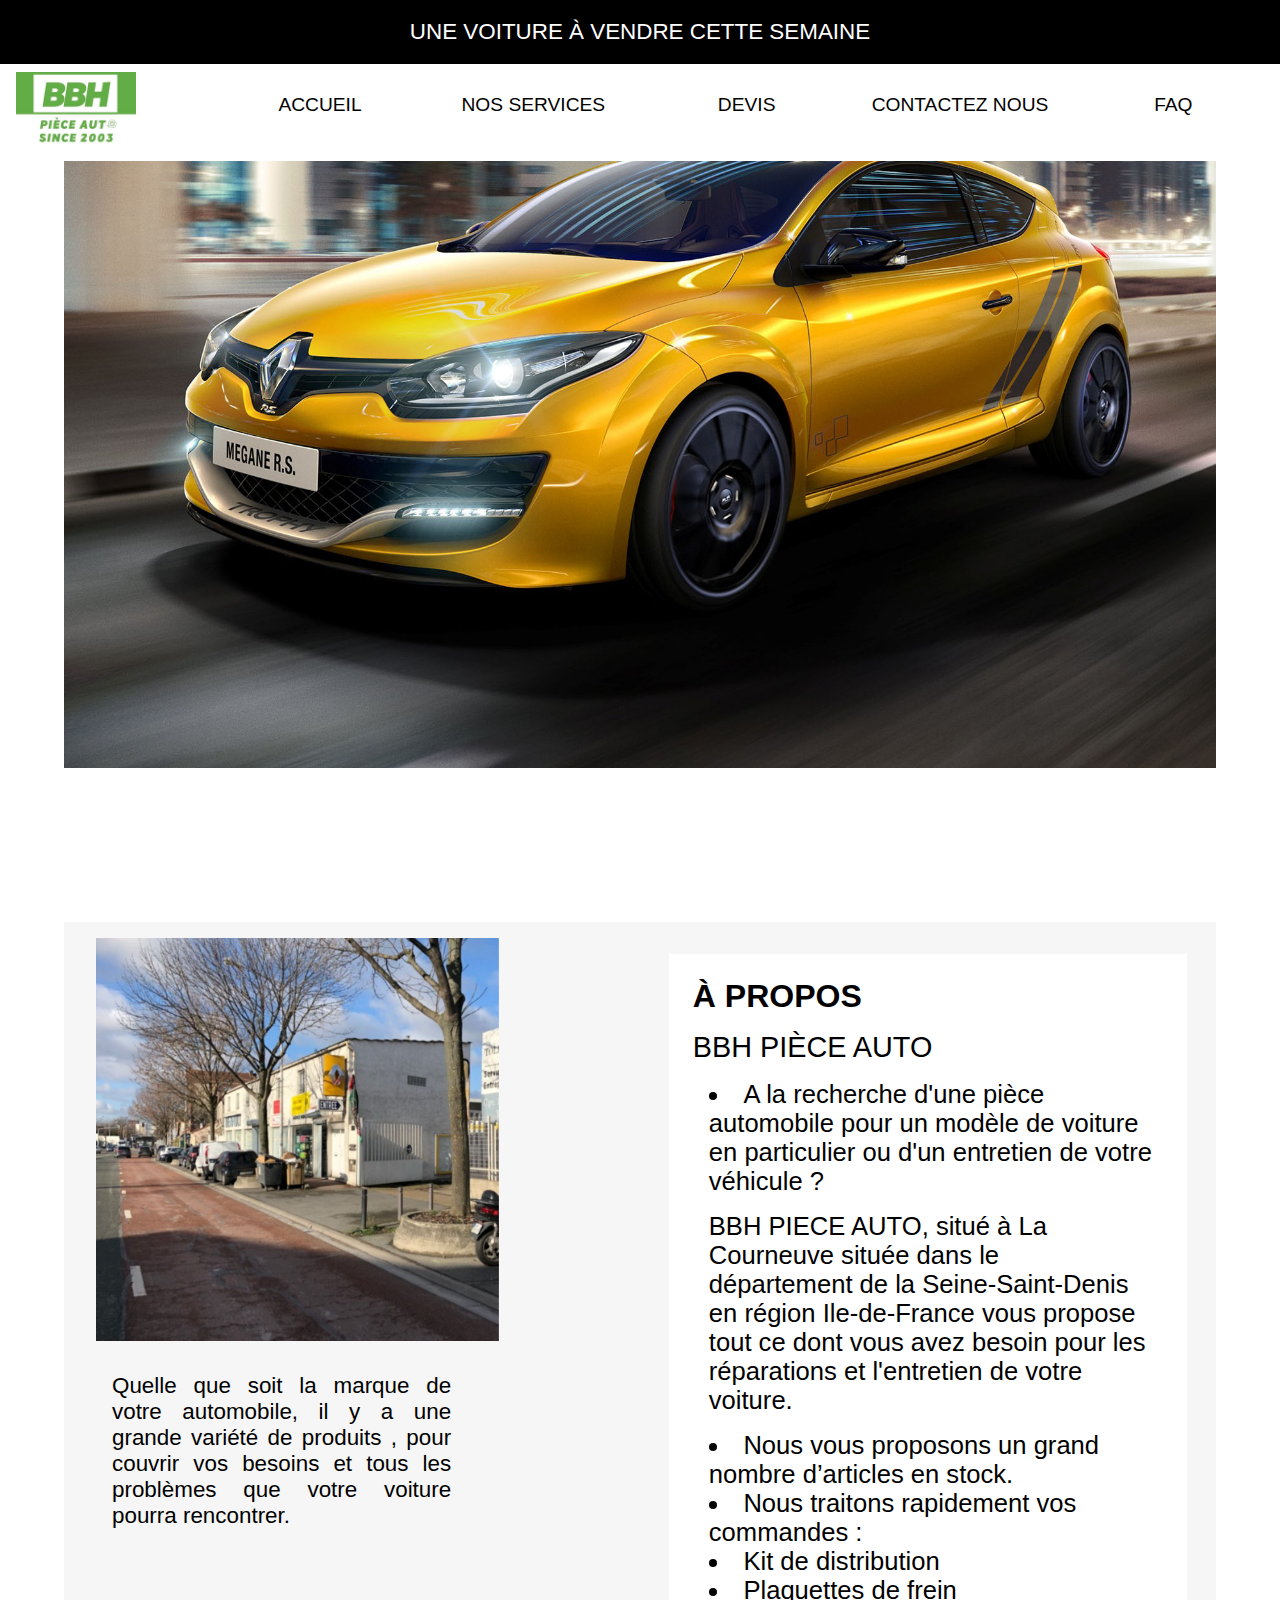
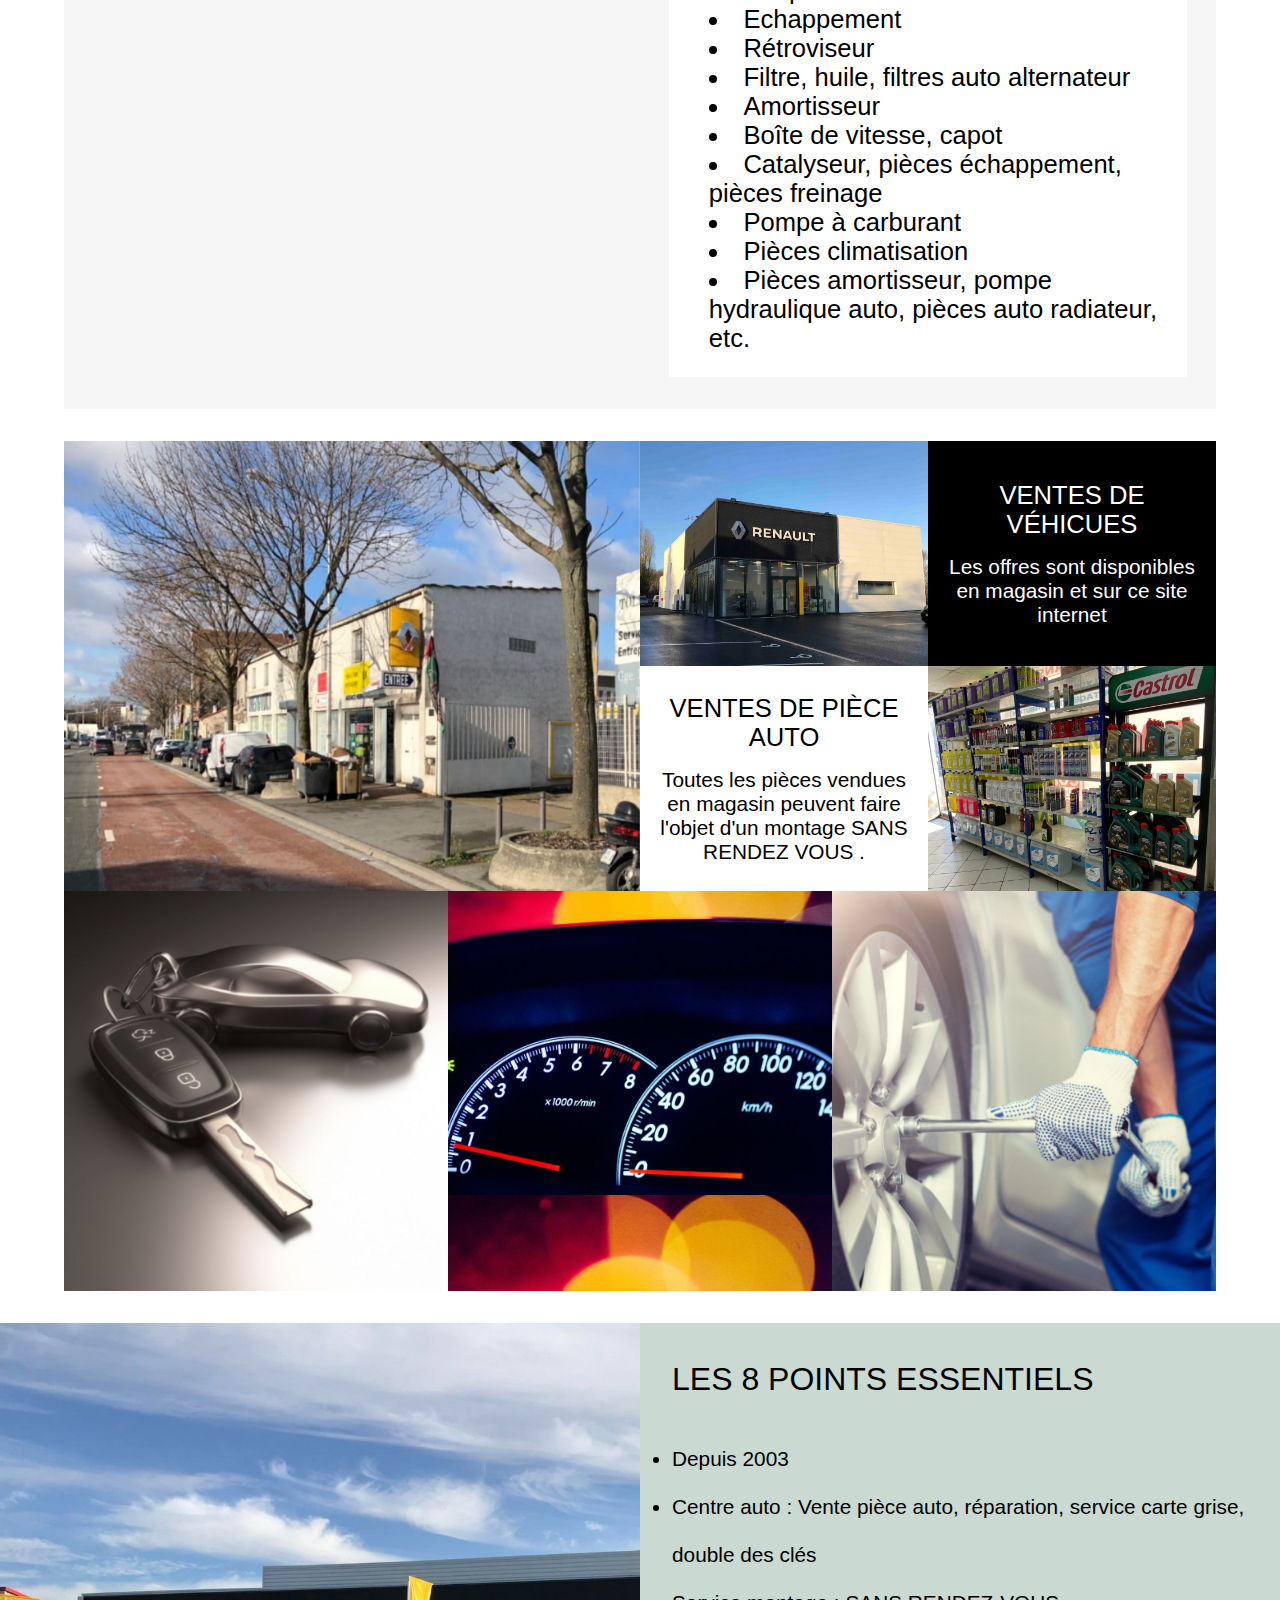
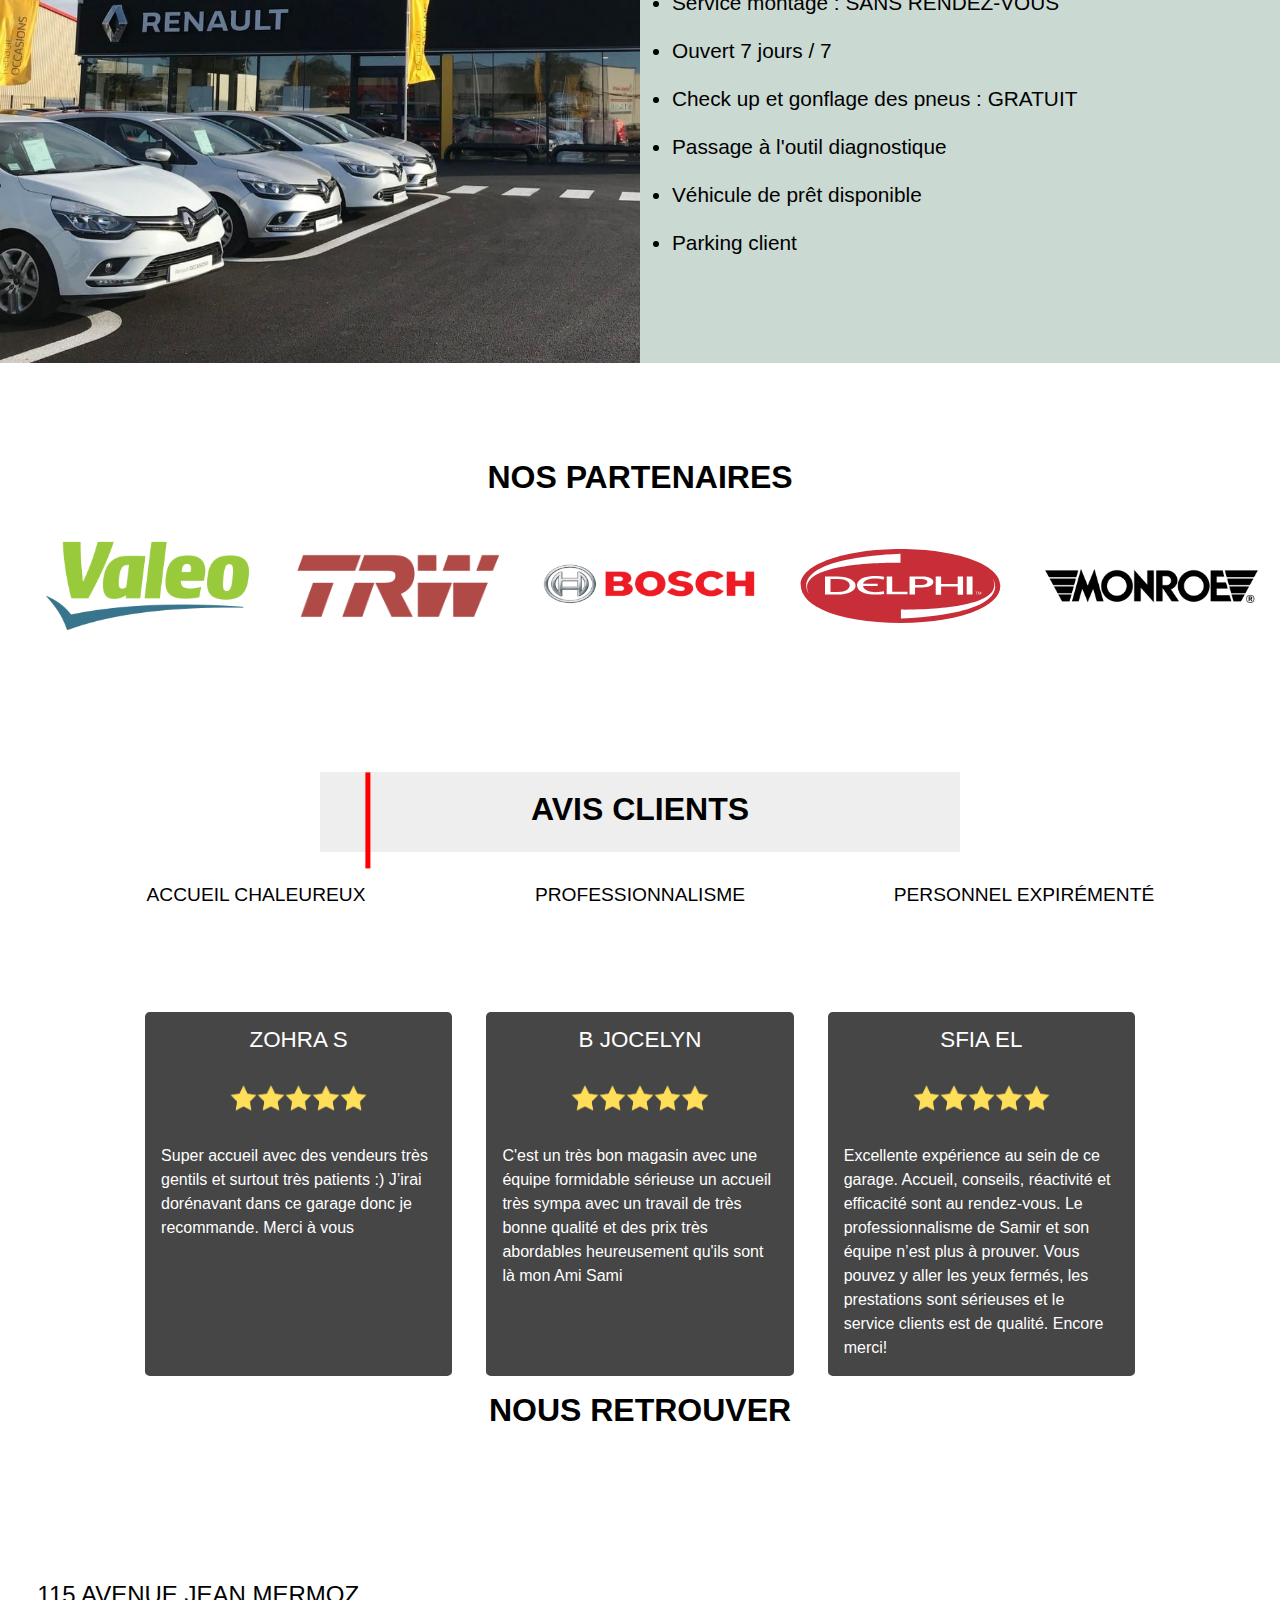
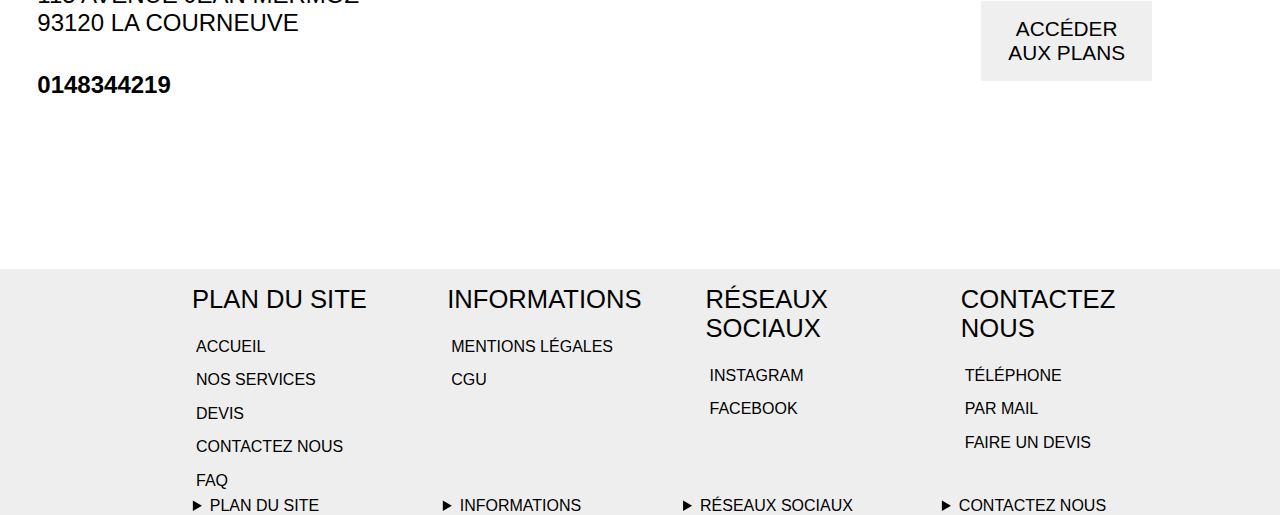
==== index.html @ 841832ce "PUSH FOOTER DIDI" ====
<!DOCTYPE html>
<html lang="fr">
<head>
    <meta charset="UTF-8">
    <meta http-equiv="X-UA-Compatible" content="IE=edge">
    <meta name="viewport" content="width=device-width, initial-scale=1.0">
    <link rel="stylesheet" href="./css/style.css">
    <link rel="stylesheet" href="./css/responsive.css">
    <title>ACCUEIL | BBH PIECES AUTO</title>
</head>
<body class="body">
    <header>
        <div class="effect_bright">

        </div>
        <div class="waterproof">
            <p class="pab" id="pab"><span class="oussama">UNE VOITURE À VENDRE CETTE SEMAINE </span> </p>
             
        </div>
        <div class="show_car_info">
            <span class="cross_stop" >X</span>
            <div class="img_face"></div>
            <div class="cara_car">
                <ul>
                    <li>TWINGO 2</li>
                    <li>ANNÉE 2013</li>
                    <li>130 KM</li>
                    <li>PRIX : 4200 €</li>
                    <li>CRITIQUE AIR</li>
                    <li>CONTROLE TECHNIQUE VALIDÉ</li>
                    <li>Carnet d'entretien à jour</li>
                    <li>PRIX : 4200 €</li>
                    <li>Carburant : essence</li>
                    <li>CRITIQUE AIR</li>
                    <li>CONTROLE TECHNIQUE VALIDÉ</li>
                    <li>Carnet d'entretien à jour</li>
                    <li>Révision kit distribution avec pompe à eau bougie vidange disques plaquette avant faire</li>
                    <li>Garantie : 6 mois avec 1 er revision offere dans notre garage </li>

                </ul>
            </div>
                <div class="grid_img_car">
                    <div class="imga">
                        <p>Photo arrière</p>
                    </div>
                    <div class="imgb">
                        <p>Photo face</p>

                    </div>
                    <div class="imgc">
                        <p>Caractéristiques</p>

                    </div>

                </div>
    

        </div>
        <nav class="desktop_menu">
            <ul>
                <li><a href="./index.html"><img src="./asset/LOGOBBH.jpg" alt=""></a></li>
                <li><a href="./index.html">ACCUEIL</a></li>
                <li><a href="./services.html">NOS SERVICES</a></li>
                <li><a href="./devis.html">DEVIS</a></li>
                <li><a href="./contactez_nous.html">CONTACTEZ NOUS</a></li>
                <li><a href="">FAQ</a></li>


            </ul>
        </nav>

        <nav class="menu_mobile">
                <span class="first_s"><img src="./asset/LOGOBBH.jpg" alt="logo"></span>
                <span class="second_s"><img src="./asset/menu-3.png" alt="hamburger menu"></span>
                 

            </ul>
        </nav>
        <div class="mobile_menu_hide">
            <ul class="animUl">
                <li><a href="./index.html">ACCUEIL</a></li>
                <li><a href="./services.html">NOS SERVICES</a></li>
                <li><a href="./devis.html">DEVIS</a></li>
                <li><a href="./contactez_nous.html">CONTACTEZ NOUS</a></li>
                <li><a href="">FAQ</a></li>

                

            </ul>
        </div>
    </header>

    <main>

        <div class="banniere_d">

        </div>


        <div class="grid">
            <figure>
                <img src="./asset/lieubbh.jpg" alt="bbh magasin devanture">
                <figcaption>Quelle que soit la marque de votre automobile, il y a une grande
                    variété de produits , pour
                    couvrir vos besoins et tous les
                    problèmes que votre voiture pourra rencontrer.</figcaption>
            </figure>

            <section>
                <h1>À PROPOS</h1>
                <h2>BBH PIÈCE AUTO</h2>

                <ul>
                    <li>A la recherche d'une pièce automobile pour un modèle de voiture
                        en particulier ou d'un entretien de votre véhicule ?</li>

                    <li>BBH PIECE AUTO, situé à La Courneuve située dans le département
                        de la Seine-Saint-Denis en région Ile-de-France vous propose tout ce
                        dont vous avez besoin pour les réparations et l'entretien de votre
                        voiture.</li>
                        <li>Nous vous proposons un grand nombre d’articles en stock.
                        </li>
                        <li>Nous traitons rapidement vos commandes : 
                        </li>
                        <li>Kit de distribution</li>
                            <li>Plaquettes de frein</li>
                                <li>Echappement</li>
                                    <li>Rétroviseur </li>
                                        <li>Filtre, huile, filtres auto alternateur</li>
                                            <li>Amortisseur</li>
                            <li> Boîte de vitesse, capot</li>
                                <li>Catalyseur, pièces échappement, pièces freinage </li>
                                    <li>Pompe à carburant</li>
                                        <li>Pièces climatisation</li>
                                            <li>Pièces amortisseur, pompe hydraulique auto, pièces auto radiateur, etc.</li>
                </ul>
            </section>

        </div>



            <div class="banniere_ventes">
                <div class="a"></div>
                <div class="b">
                    <div class="g facade_ext"></div>
                    <div class="g black_s">
                        <ul>
                            <li>VENTES DE VÉHICUES</li>
                            <li>Les offres sont disponibles en magasin et sur ce site internet</li>

                        </ul>
                    </div>
                    <div class="g white_s">
                        <ul>
                            <li>VENTES DE PIÈCE AUTO</li>
                            <li>Toutes les pièces vendues en magasin peuvent faire l'objet d'un montage SANS RENDEZ VOUS .</li>

                        </ul>
                    </div>
                    <div class="g facade_int"></div>

                </div>
            </div>

            <div class="flip_grid">
                <div class="flip-card">
                    <div class="flip-card-inner">
                      <div class="flip-card-front keycart">
                      </div>
                      <div class="flip-card-back keycart_b">
                        <ul>
                            <li>Double des clés</li>
                            <li>° Reprogrammation de vos clés de votre véhicule</li> 
                                <li>° Toutes marques. Sur RDV avec présentation de votre carte grise.</li>
                                <li>° Gestion de votre dossier sans frais</li> 
                            </ul>

                      </div>
                    </div>
                  </div>
                  <div class="flip-card">
                    <div class="flip-card-inner">
                      <div class="flip-card-front compteur">
                      </div>
                      <div class="flip-card-back  compteur_b">
                        <ul>
                            <li>  </li>
                            <li>° Passage à l'outil diagnostic toutes marques.</li>
                            <li>° Effacement des défauts</li>
                            </ul>

                      </div>
                    </div>
                  </div>

                <div class="flip-card">
                    <div class="flip-card-inner">
                      <div class="flip-card-front fap">
                      </div>
                      <div class="flip-card-back fap_b">
                        <ul>
                            <li>Filtrage PAP</li>

                            <li>° Lors de vos achats de pièce auto n'hésitez pas à consulter notre équipe pour le montage de vos pièces</li></ul>
                      </div>
                    </div>
                  </div>
            </div>

                
            <div class="banniere_point_essentiel">
                <div class="img"></div>
                <div class="essential"></div>
            </div>

                <!--nos prestaatire card-->

                <div class="relative_groud">
                        <img src="./asset/lieubbh-3.jpg" alt="facade renault">
                        <div>
                        <ul class="list_essentials">
                            <li>LES 8 POINTS ESSENTIELS</li>
                            <li>Depuis 2003</li>
                            <li>Centre auto : Vente pièce auto, réparation, service carte grise, double des clés</li>
                            <li>Service montage : SANS RENDEZ-VOUS</li>
                            <li>Ouvert 7 jours / 7</li>
                            <li>Check up et gonflage des pneus : GRATUIT</li>
                            <li>Passage à l'outil diagnostique</li>
                            <li>Véhicule de prêt disponible</li>
                            <li>Parking client</li>
                        </ul>
                    </div>
                </div>
                <section class="marqueeh3">
                <h3 class="partenaires">NOS PARTENAIRES</h3>

                <div class="marquee">

                    <ul class="marquee-content">
                      <li><img src="./asset/Logo-valeoS.png " alt=""></li>
                      <li><img src="./asset/TRW-logo.png " alt=""></li>
                      <li><img src="./asset/kisspng-logo-emblem-robert-bosch-gmbh-brand-trademark-222pro-elektronik-5b6f5733ded293.1775090015340234759127.png " alt=""></li>
                      <li><img src="./asset/delphi-logo-vector.svg " alt=""></li>
                      <li><img src="./asset/monroe-logo.png " alt=""></li>
                      <li><img src="./asset/Sachs-Logos.png " alt=""></li>
                      <li><img src="./asset/Textar_logo.png " alt=""></li>
    
                      <li><img src="./asset/Brembo_logo.png " alt=""></li>
                    </ul>
                  </div>
                </section>
                <div class="avis_clients">
                    <h3>AVIS CLIENTS</h3>
                    <div class="bar_red"></div>
                </div>
                <ul class="grid_atouts">
                        <li>ACCUEIL CHALEUREUX </li>
                        <li>PROFESSIONNALISME </li>
                        <li>PERSONNEL EXPIRÉMENTÉ </li>


                </ul>

                <div class="grid_avis">
                    <ul>
                        <li>ZOHRA S</li>
                        <li><ul>
                            <li><img src="./asset/stars_logo.png" alt=""></li>
                            <li><img src="./asset/stars_logo.png" alt=""></li>
                            <li><img src="./asset/stars_logo.png" alt=""></li>
                            <li><img src="./asset/stars_logo.png" alt=""></li>
                            <li><img src="./asset/stars_logo.png" alt=""></li>

                        </ul></li>
                        <li>Super accueil avec des vendeurs très gentils et surtout très patients :)
                            J’irai dorénavant dans ce garage donc je recommande.
                            Merci à vous</li>

                    </ul>
                    <ul>
                        <li>B JOCELYN</li>
                        <li><ul>
                            <li><img src="./asset/stars_logo.png" alt=""></li>
                            <li><img src="./asset/stars_logo.png" alt=""></li>
                            <li><img src="./asset/stars_logo.png" alt=""></li>
                            <li><img src="./asset/stars_logo.png" alt=""></li>
                            <li><img src="./asset/stars_logo.png" alt=""></li>

                        </ul></li>
                        <li>C'est un très bon magasin avec une équipe formidable sérieuse un accueil très sympa avec un travail de très bonne qualité et des prix très abordables heureusement qu'ils sont là mon Ami Sami</li>

                    </ul>
                    <ul>
                        <li>SFIA EL</li>
                        <li><ul>
                            <li><img src="./asset/stars_logo.png" alt=""></li>
                            <li><img src="./asset/stars_logo.png" alt=""></li>
                            <li><img src="./asset/stars_logo.png" alt=""></li>
                            <li><img src="./asset/stars_logo.png" alt=""></li>
                            <li><img src="./asset/stars_logo.png" alt=""></li>

                        </ul></li>
                        <li>Excellente expérience au sein de ce garage. Accueil, conseils, réactivité et efficacité sont au rendez-vous. Le professionnalisme de Samir et son équipe n’est plus à prouver. Vous pouvez y aller les yeux fermés, les prestations sont sérieuses et le service clients est de qualité.
                            Encore merci!</li>

                    </ul>
                   
                </div>



                    <h3 class="retrouver">NOUS RETROUVER</h3>
                                 <div class="grid_info_map">
                    <ul>
                        <li>115 AVENUE JEAN MERMOZ <br>93120 LA COURNEUVE</li>
                        <li> <a href="tel:0148344219">0148344219</a></li>
                        </li>
                    </ul>

                    <iframe src="https://www.google.com/maps/embed?pb=!1m18!1m12!1m3!1d6476.15675411627!2d2.4179008147326946!3d48.93373499780554!2m3!1f0!2f0!3f0!3m2!1i1024!2i768!4f13.1!3m3!1m2!1s0x47e66c734c87a375%3A0x5f5ee0961770d7d8!2sB.B.H%20Pi%C3%A8ces%20Auto!5e0!3m2!1sfr!2sfr!4v1643137363467!5m2!1sfr!2sfr" width="auto" height="auto" style="border:0;" allowfullscreen="" loading="lazy"></iframe>
                <button onclick="window.location.href='https://www.google.com/maps?ll=48.931999,2.4076&z=16&t=m&hl=fr&gl=FR&mapclient=embed&cid=6872177016656943064'">ACCÉDER AUX PLANS</button>
                </div>
        
                <div class="grid_call_mail">
                    <a href="./devis.html" class="devis_a_btn">DEVIS</a>
                    <a href="tel:0148344219" class="devis_b_btn">APPEL</a>
              
              </div>
    </main>

   
    <footer>
        <section>
        <ul>
            <li>PLAN DU SITE</li>
            <li><a href="./index.html">ACCUEIL</a> </li>
            <li><a href="./services.html">NOS SERVICES</a> </li>
            <li><a href="./devis.html">DEVIS</a> </li>
            <li><a href="./contactez_nous.html">CONTACTEZ NOUS</a> </li>
            <li><a href="./index.html">FAQ</a> </li>
        </ul>
        <ul>
            <li>INFORMATIONS </li>
            <li><a href="./index.html">MENTIONS LÉGALES</a> </li>
            <li><a href="./index.html">CGU</a> </li>
        </ul>
        <ul>
            <li>RÉSEAUX SOCIAUX </li>
            <li><a href="./index.html">INSTAGRAM</a> </li>
            <li><a href="./index.html">FACEBOOK</a> </li>
        </ul>
        <ul>
            <li>CONTACTEZ NOUS </li>
            <li><a href="tel:0148344219">TÉLÉPHONE</a> </li>
            <li><a href="./contactez_nous.html">PAR MAIL</a> </li>
            <li><a href="./devis.html">FAIRE UN DEVIS</a> </li>

        </ul>

        </section>

        <section class="section_summary">
        <details>
            <summary>PLAN DU SITE</summary>
                <ul>  <li><a href="./index.html">ACCUEIL</a> </li>
                    <li><a href="./services.html">NOS SERVICES</a> </li>
                    <li><a href="./devis.html">DEVIS</a> </li>
                    <li><a href="./contactez_nous.html">CONTACTEZ NOUS</a> </li>
                    <li><a href="./index.html">FAQ</a> </li></ul>
        </details>
        <details>
            <summary>INFORMATIONS</summary>
                <ul> <li><a href="./index.html">MENTIONS LÉGALES</a> </li>
                    <li><a href="./index.html">CGU</a> </li></ul>
        </details>
        <details>
            <summary>RÉSEAUX SOCIAUX</summary>
                <ul>   <li><a href="./index.html">INSTAGRAM</a> </li>
                    <li><a href="./index.html">FACEBOOK</a> </li></ul>
        </details>

        <details>
            <summary>CONTACTEZ NOUS</summary>
                <ul> <li><a href="tel:0148344219">TÉLÉPHONE</a> </li>
                    <li><a href="./contactez_nous.html"> MAIL</a> </li>
                    <li><a href="./devis.html">DEVIS</a> </ul>
        </details>
    </section>


    </footer>

    <script src="./js/app.js"></script>
</body>
</html>
---- css/style.css ----
*{
    margin: 0;
    padding: 0;
    box-sizing: border-box;
}
body{
  font-family: sans-serif;
}
.mobile_menu_hide{
  display: none;
}
header>.waterproof>p{
  color: white;
  font-size: 1.4rem;
  padding: 1rem;
  text-align: center;
  line-height: 2rem;
}
header>.waterproof{
  cursor: pointer;
  position: fixed;
  top: 0;
  left: 0;
  width: 100%;
  z-index: 12;
  background-color: rgb(0, 0, 0);
}
header .desktop_menu ul{
    top: 3rem;
    align-items: center;
    z-index: 10;
    background-color: rgb(255, 255, 255);
    position: fixed;
    width: 100%;
    display: grid;
    grid-template-columns: repeat(6,1fr);

}
.cross_stop{
  border: .2rem  solid black;
  position: absolute;
  font-size: 1.4rem;
  right:-2.6rem;
  top: 0;
  padding: 1.3rem;
  background-color: white;
}
.show_car_info{
  z-index: 20;
  display: none;
  width: 80%;
  position: fixed;
  top: 50%;
  left: 50%;
  height: 45rem;
  transform: translate(-50%,-50%);
  background-color: rgb(255, 255, 255);
}

.show_car_info_show{
  z-index: 20;
  display: block;
  width: 50rem;
  position: fixed;
  top: 50%;
  left: 50%;
  height: 45rem;
  transform: translate(-50%,-50%);
  background-color: rgb(255, 255, 255);
}
.show_car_info>div>div{
  position: relative;
}
.show_car_info>div>div>p{
  position: absolute;
  top: 50%;
  left: 50%;
  width: 100%;
  font-weight: bold;
  transform: translate(-50%,-50%);
  text-align: center;
  text-transform: uppercase;
}
.effect_bright{
  width: 100%;
  height: 100vh;
  position: fixed;
  background-color: rgba(61, 58, 58, 0.836);
  z-index: 7;
  display: none;

}
.cara_car{
  display: none;
  overflow-y: scroll;
  height: 70%;


}

.cara_car>ul{
  padding: 1rem;


}
.cara_car>ul>li{
  text-transform: uppercase;
  font-size: 1.4rem;
  list-style: none;
  margin: 1rem;
}
.show{
  width: 100%;
  height: 100vh;
  position: fixed;
  background-color: rgba(61, 58, 58, 0.466);
  z-index: 7;
  display: block;

}
.show_car_info>.img_face{
  height: 65%;
  width: 100%;

  background-image: url(../asset/photofacerenault.JPG);
  background-size: 70%;
  background-repeat: no-repeat;
  margin-bottom: 1rem;
  margin-top: 1rem;
  background-position: center center;
}
.grid_img_car{
  display: grid;
  grid-template-columns: repeat(3,1fr);
  width: 95%;
  margin: 0 auto;
  
grid-gap: .5rem;  
  height: 25%;
}.grid_img_car>div{
  cursor: pointer;
  width: 100%;
  height: 100%;
  background-color: #eee;
}

header .desktop_menu ul li a img{
  display: block;
  width: 7.5rem;
  margin-top: .5rem;
}
header .desktop_menu ul li{
    font-family: sans-serif;
    font-size: 1.2rem;
    font-weight: 100;
    list-style: none;
    padding: 1rem;
    transition: all .3s;

    text-align: center;
}
header .desktop_menu ul li a{
    color: rgb(0, 0, 0);
    transition: all .3s;

    text-decoration: none;
}
header .desktop_menu ul li:hover a{
    transition: all .3s;

    color: rgb(22, 144, 11);

}

header .desktop_menu ul li:hover{
    transition: all .3s;
    color: black;
}
.banniere_d{
    display: block;
    margin: 3.5rem auto ;
    height: 90vh;
   /*background-color: rgb(254, 190, 72);*/
    /*background-color: rgb(88, 164, 61);*/
    width: 100%;
    background-image: url(../asset/meganrs_yellow.jpeg);
    background-size: 90%;
    background-repeat: no-repeat;
    background-position: center top;
    background-attachment: fixed;


}
.list_essentials{
    padding: 2rem;
}
.list_essentials>li:first-child{
    font-size: 2rem;
    padding-bottom: 2rem;
    
}
.list_essentials>li{
    list-style: outside;
    font-size: 1.3rem;
    line-height: 3rem;
}
.body{
  overflow: scroll;

}
.body_pause{
  overflow-y: hidden;
}
/*
.relative_groud{
    position: relative;
    display: block;
    width: 70%;
    margin: 0 auto 10rem;
    height: auto;
}
.relative_groud>img{
    display: block;
    width: 45%;
    margin-left: 20%;
}

.relative_groud>div{
    position: absolute;
    width: auto;
    height: auto;
    top: 7rem;
    right: -6rem;
    background-color: rgba(228, 227, 227, 0.746);
}
*/

.relative_groud{
  display: grid;
  grid-template-columns: repeat(2,1fr);
}
.relative_groud>div{
position: static;
display: block;
width: auto;
height: auto;
top: 0rem;
right: 1rem;
background-color: rgba(157, 184, 173, 0.534);
}
.relative_groud>img{
display: block;
width: 100%;
}
.grid{
    background-color: rgb(246, 246, 246);
    margin: 0 auto;
    width: 90%;
    display: grid;
    grid-template-columns: repeat(2,1fr);
}

.grid>figure>img{
    margin: 1rem auto;
    margin-left: 2rem;
    display: block;
    width: 100%;
}

.grid>figure{
    display: block;
    width: 70%;
}

.grid>figure>figcaption{
    text-align: justify;
    padding: 1rem;
    margin-left: 2rem;
    font-size: 1.4rem;

}

.grid>section{
    padding: 1.5rem;
    width: 90%;
    display: block;
    margin: 2rem auto;
    background-color: white;
}

.grid>section>ul>li{
    list-style: inside;
    padding-left: 1rem;
    font-size: 1.6rem;
}


.list_essentials>li:first-child{
list-style: none;
}
.grid>section>h1{
    font-size: 2rem;
}
.grid>section>h2{
    font-size: 1.8rem;
    margin-bottom: 1rem;
    margin-top: 1rem;
    font-weight: 100;

}.grid>section>ul>li:nth-child(2){
    list-style: none;
    padding: 1rem;
}
.banniere_ventes{
    display: grid;
    height: 50vh;
    background-color: beige;
    width: 90%;
    margin: 2rem auto;
    grid-template-columns: repeat(2,1fr);
}
.banniere_ventes>.b{
    display: grid;
    grid-template-columns: repeat(2,1fr);
    align-items: center;

}

.banniere_ventes>.a{
    background-image: url(../asset/lieubbh.jpg);
    background-size: cover;
    
}

.banniere_ventes>.b>div{
    display: block;
    width: 100%;
    height: 100%;
}

/*FLIP CARD*/
.flip_grid{
    width: 90%;
    display: grid;
    grid-template-columns: repeat(3,1fr);
    margin: -2rem auto 2rem;
}
.retrouver{
  text-align: center;
  font-size: 2rem;
  padding: 1rem;
}
.flip-card {
    background-color: transparent;
    width: 100%;
    height: 25rem;
    perspective: 1000px; /* Remove this if you don't want the 3D effect */
  }
  .flip-card-back>ul>li{

    font-family: sans-serif;
  overflow-y: auto;
  list-style: circle !important;
font-size: 1.6rem;  
width: 90%;
text-align: left;
line-height: 3rem;
display: block;
margin: 1rem auto;
}
  /* This container is needed to position the front and back side */
  .flip-card-inner {
    position: relative;
    width: 100%;
    height: 100%;
    text-align: center;
    transition: transform 0.8s;
    transform-style: preserve-3d;
  }
  
  /* Do an horizontal flip when you move the mouse over the flip box container */
  .flip-card:hover .flip-card-inner {
    transform: rotateY(180deg);
  }
  
  /* Position the front and back side */
  .flip-card-front, .flip-card-back {
    position: absolute;
    width: 100%;
    height: 100%;
    -webkit-backface-visibility: hidden; /* Safari */
    backface-visibility: hidden;
  }
  
  /* Style the front side (fallback if image is missing) */
  .flip-card-front {
    background-color: rgb(230, 88, 88);
    color: black;
  }
  
  /* Style the back side */
  .flip-card-back {
    background-color: dodgerblue;
    color: white;
    transform: rotateY(180deg);
  }
  .g{
      position: relative;
  }
  .g.black_s{
      background-color: black;
  }

  .g.black_s>ul>li{
      color: white;
  }

  .g.white_s{
    background-color: rgb(255, 255, 255);

  }

  .facade_int{
      background-image: url(../asset/faceint.jpg);
      background-size: cover;
      background-position: center center;

  }

  .facade_ext{
    background-image: url(../asset/faceext.jpg);
    background-size: cover;
    background-position: center center;
  }

  .g>ul{
        width: 90%;
      position: absolute;
      top: 50%;
      left: 50%;
      transform: translate(-50%,-50%);
    text-align: center;
    
}

.g>ul>li{
    list-style: none;
    font-size: 1.3rem;
}
.g>ul>li:first-child{
    font-size: 1.6rem;
    padding-bottom: 1rem;

}



  .fap{
      background-image: url(../asset/service_montage.jpg);
      background-size:cover;
      background-position: center center;
  }

  .compteur{
    background-image: url(../asset/compteur.jpg);
    background-size:cover;
    background-position: top -6rem center;
  }

  .keycart{
    background-image: url(../asset/key_cart.jpg);
    background-size:cover;
    
    
  }

  .fap_b{
    background-image: url(../asset/servce_montage_b.jpg);
    background-size:cover;
    background-position: center center;
}

.compteur_b{
  background-image: url(../asset/compteur_b.jpg);
  background-size:cover;
  background-position: top -6rem center;
}

.keycart_b{
  background-image: url(../asset/key_cartb.jpg);
  background-size:cover;
  
}

  
/*MARQUEE*/


:root {
    --marquee-width:99%;
    --marquee-height: 20vh;
    /* --marquee-elements: 12; */ /* defined with JavaScript */
    --marquee-elements-displayed: 5;
    --marquee-element-width: calc(var(--marquee-width) / var(--marquee-elements-displayed));
    --marquee-animation-duration: calc(var(--marquee-elements) * 3s);
  }
  .marqueeh3{
      display: block;
      margin: 6rem auto;
  }
  .marqueeh3>h3{
      text-align: center;
      font-size: 2rem;
      font-family: sans-serif;
  }
  .marquee {
    margin: 0rem auto 1rem;
    width: var(--marquee-width);
    height: var(--marquee-height);
    color: #eee;
    overflow: hidden;
    position: relative;
  }
  
  .marquee:before, .marquee:after {
    position: absolute;
    top: 0;
    width: 10rem;
    height: 100%;
    content: "";
    z-index: 1;
  }
  .marquee:before {
    left: 0;
   }
  .marquee:after {
    right: 0;
  }
  .marquee-content {
    list-style: none;
    height: 100%;
    display: flex;
    animation: scrolling var(--marquee-animation-duration) linear infinite;
  }
  /* .marquee-content:hover {
    animation-play-state: paused;
  } */
  @keyframes scrolling {
    0% { transform: translateX(0); }
    100% { transform: translateX(calc(-1 * var(--marquee-element-width) * var(--marquee-elements))); }
  }
  .marquee-content li {
    display: flex;
    justify-content: center;
    align-items: center;
    /* text-align: center; */
    flex-shrink: 0;
    width: var(--marquee-element-width);
    max-height: 100%;
    font-size: calc(var(--marquee-height)*3/4); /* 5rem; */
    white-space: nowrap;
  }
  
  .marquee-content li img {
    width: 100%;
    padding-left: 2rem;
    /* height: 100%; */
  }
  
  @media (max-width: 600px) {
    html { font-size: 12px; }
    :root {
      --marquee-width: 100vw;
      --marquee-height: 16vh;
      --marquee-elements-displayed: 3;
    }
    .marquee:before, .marquee:after { width: 5rem; }
  }
  .avis_clients{
    position: relative;
    width: 50%;
      height: 5rem;
      margin: 0 auto;
      background-color: #eee;
  }

  .avis_clients>h3{
      display: block;
      font-size: 2rem;
      font-family: sans-serif;
      padding-top: 1.2rem;
      text-align: center;
  }

  .bar_red{
      width: 6rem;
      position: absolute;
      top: 2.9rem;
      left: 0;
      transform: rotate(90deg);
      height: .3rem;
      background-color: red;
      
  }

  .grid_atouts{
      display: grid;
      grid-template-columns: repeat(3,1fr);
      width: 90%;
      height:10rem;
      margin: 0 auto;
  }
  .grid_atouts>li{
      list-style: none;
      padding-top: 2rem;
      font-family: sans-serif;
      text-align: center;
      font-size: 1.2rem;
  }

  .grid_avis{
      display: grid;
      grid-template-columns: repeat(3,1fr);
      height: auto;
      width: 80%;
      margin: 0 auto;
  }
.grid_avis>ul{
  border-radius: .3rem;
  color: white;
  background-color:rgb(70, 70, 70) ;
  width: 90%;
  display: block;
  margin: 0 auto;
  font-family: sans-serif;
}
.grid_avis>ul>li{
list-style: none;
padding: 1rem;
line-height: 1.5rem;
}
.grid_avis>ul>li:first-child{
  list-style: none;
  text-align: center;
  padding: 1rem;
  font-size: 1.4rem;
}

.grid_avis>ul>li>ul{
  display: grid;
  grid-template-columns: repeat(5,1fr);
  list-style: none;
  text-align: center;
  width: 50%;
  margin: 0 auto;

}

.grid_avis>ul>li>ul>li>img{
  display: block;width:100%;
}
.grid_info_map{
  margin: 1rem auto;
  display: grid;
  height: 40vh;
  grid-template-columns: repeat(3,1fr);
align-items: center;
}

.grid_info_map>button{
  display: block;
  width: 40%;
  padding: 1rem;
  font-size: 1.3rem;
border: none;
cursor: pointer;
transition: all .3s;

  margin: 0 auto;
}
.grid_info_map>iframe{
  display: block;
  height: 100%;
  width: 100%;
}

.grid_info_map>ul{
  list-style: none;
  margin: 2rem auto;
  display: block;
  width: 90%;
}

.grid_info_map>ul>li{
  padding: 1rem;
  font-size: 1.5rem;
  text-transform: uppercase;
}

.grid_info_map>ul>li>a{
  line-height: 2rem;
  text-decoration: none;
  
  color: black;
  font-weight: lighter;
}
.grid_info_map>ul>li>a:first-child{
  font-weight: bold;
  padding-bottom: 1rem;
}
.grid_info_map>button:hover{
  display: block;
  width: 45%;
  height: 3.5rem;
  background-color: black;
  color: white;
  transition: all .3s;
border: none;
cursor: pointer;
  margin: 0 auto;
}
.menu_mobile{
  display: none;


}
footer{
  background-color: #eee;
}

footer>section>ul{
  margin-left: 5vw;
}
footer>section{
  
  display: grid;
  grid-template-columns: repeat(4,1fr);
  width: 80%;
  text-align: center;
  margin: 3rem auto -3rem;
}
 footer>section>ul>li:first-child{
  padding-bottom: 1rem;
  padding-top: 1rem;
  font-size: 1.6rem;
}
footer>section>ul>li{
  text-align: left;
  list-style: none;
}

footer>section>ul>li>a{
  text-transform: uppercase;
  list-style: none;
  color: black;
  font: 1.2rem;
  text-decoration: none;
  padding: .25rem;
  line-height: 2.1rem;
}




.grid_call_mail{
  width:90%;
  height: 4rem;
  position: fixed;
  bottom: 4%;
  left: 50%;
  transform: translate(-50%,-4%);
  background-color: rgb(0, 0, 0);
  border-radius: 5rem;
  display: grid;
  grid-template-columns: repeat(2,1fr);
  display: none;
  margin: 0 auto;
  z-index: 100;

}

.grid_call_mail>a{

  color: white;
  font-size: .7rem;
  width: 100%;
  text-align: center;
  padding-top: .8rem;
  text-decoration: none;
  grid-template-columns: repeat(2,1fr);
}


.grid_call_mail>.devis_a_btn:before{
  background-image: url(../assets/ico_mail.png);
  background-position: center center;
  background-size: contain;
  display: inline-block;
  margin-right: 1rem;
  width: 2.2rem;
  height: 2.3rem;
  content: "";
  border: .1rem solid #fdf4e9;
  border-radius: 100%;       
  vertical-align: middle;
}
.grid_call_mail>.devis_b_btn::before{
  background-image: url(../assets/logo_phone.png);
  background-position: center center;
  background-size: contain;
  display: inline-block;
  margin-right: 1rem;
  width: 2.2rem;
  height: 2.3rem;
  content: "";
  border: .1rem solid #fdf4e9;
  border-radius: 100%;
  vertical-align: middle;
}
---- css/responsive.css ----
@media (max-width: 1000px) {
    summary{
        font-size: 1.7rem;
        width: 100%;
        text-align: center;
        border-bottom: .05rem solid rgba(97, 95, 95, 0.548);
        display: block;
        line-height: 4rem;
        transition: all .3s;

    }

details[open] summary {
    transition: all .3s;
  }
  footer>.section_summary{
      display: block;
      position: absolute;
      z-index: 20;
      height: auto;
  }
  .section_summary>details>ul{
      font-size: 1.4rem;

      padding: 1rem;
  }
  .section_summary>details>ul>li{
      line-height: 3rem;
      text-align: left;
      list-style: none;
  }
  .section_summary>details>ul>li>a{
      color: black;
      text-decoration: none;
  }
    .grid_call_mail{
        align-items: center;
        width:90%;
        height: 5rem;
        position: fixed;
        bottom: 4%;
        left: 50%;
        transform: translate(-50%,-4%);
        background-color: rgb(0, 0, 0);
        border-radius: 5rem;
        display: grid;
        grid-template-columns: repeat(2,1fr);
        margin: 0 auto;
        z-index: 11;
    
    }
    
    .grid_call_mail>a{
        padding-bottom: .9rem;
        color: white;
        font-size: 1.1rem;
        width: 100%;
        text-align: center;
        text-decoration: none;
        grid-template-columns: repeat(2,1fr);
    }
    
    
    .grid_call_mail>.devis_a_btn:before{
        background-image: url(../asset/ico_mail.png);
        background-position: center center;
        background-size: contain;
        display: inline-block;
        margin-right: 1rem;
        width: 2.2rem;
        height: 2.3rem;
        content: "";
        border: .1rem solid #fdf4e9;
        border-radius: 100%;       ;
        vertical-align: middle;
    }
    .grid_call_mail>.devis_b_btn::before{
        background-image: url(../asset/logo_phone.png);
        background-position: center center;
        background-size: contain;
        display: inline-block;
        margin-right: 1rem;
        width: 2.2rem;
        height: 2.3rem;
        content: "";
        border: .1rem solid #fdf4e9;
        border-radius: 100%;       ;
        vertical-align: middle;
    }
    .show_car_info_show{
        z-index: 20;
        width: 80%;
        position: fixed;
        top: 50%;
        left: 50%;
        height: 30rem;
        transform: translate(-50%,-50%);
        background-color: rgb(255, 255, 255);
      }
      
    .desktop_menu
    {
        display: none;
    }
    .grid{
        display: grid;
        grid-template-columns: repeat(1,1fr);

    }

    .banniere_ventes{
        display: grid;
        grid-template-columns: repeat(1,1fr);
        height: 80rem;
    }

.flip_grid{
    display: grid;
    grid-template-columns: repeat(1,1fr);
}
.relative_groud{
    position: relative;
    display: block;
    width: 100%;
    margin: 0 auto 10rem;
    height: auto;
}
.relative_groud>img{
    display: block;
    width: 80%;
    margin: 0 auto;
}

.grid_avis{
    display: grid;
    grid-template-columns: repeat(1,1fr);
}
.grid_avis>ul{
    margin-bottom: 1rem;
}


.grid_info_map{
    display: grid;
    grid-template-columns: repeat(1,1fr);
    width: 90%;
    height: auto;
    margin: 0 auto;
}
.grid_info_map>button{
    display: block;
    text-align: center;
    margin: 2rem auto;
    padding: .5rem;
    width: 50%;
}
.grid_info_map>div,.grid_info_map>iframe{
    width: 100%;
}


footer>section{
    position: absolute;
    z-index: 13;
    width: 100%;
    display: none;
    grid-template-columns: repeat(1,1fr);
    margin: 0 auto -1rem;
    background-color: #eee;
}

footer>section>ul>li:first-child{
    font-size: 1.4rem;
    font-weight: bold;
}
footer>section>ul>li>a{
    font-size: 1.3rem;

    line-height: 2.5rem;
}
.banniere_d{
    display: block;
    margin: 3.5rem auto ;
    height: 70vh;
    width: 100%;
    background-image: url(../asset/meganrs_yellow.jpeg);
    background-size: cover;
    background-attachment: local;
    background-position: center center;


}

header>.menu_mobile{
    top: 3.5rem;
    position: fixed;
    z-index: 15;
    display: grid;
    align-items: center;
    width: 100%;
    grid-template-columns: repeat(2,1fr);
height: 6rem;
background-color: rgb(255, 255, 255);
}


header .menu_mobile .first_s img{
    width: 8rem;

    top: .5rem;
    left: 1rem;
    position: absolute;
}

header .menu_mobile .second_s img{
    width: 4rem;

    top: 1rem;
    right: 1rem;
    position: absolute;
    
    
}
.mobile_menu_hide{
    display: block;
    transition: all .7s;
    left: -122rem;
    position: fixed;
height: 100vh;
top: 4rem;

width: 100%;
}

.mobile_menu_show{
    z-index: 21;
    transition: all .3s;
    left: 0rem;
    top: 4rem;
    position: fixed;
height: 100vh;
z-index: 13;
background-color: rgb(165, 160, 160);
width: 100%;
}

.mobile_menu_show>ul{
    position: fixed;
    top: 50%;
    left: 50%;
    transition: all .3s;
    transform: scale(1);
    
    display: block;

    transform: translate(-50%,-50%);
}
.mobile_menu_hide>ul{
   
    transition: all .3s;

}.mobile_menu_show>ul>li{list-style: none;}
.mobile_menu_show>ul>li>a,.mobile_menu_hide>ul>li>a{
    font-weight: 800;
    width: 100%;
    white-space: nowrap;
    font-size: 2.6rem;
    text-decoration: none;
    color: white;
    line-height: 9vh;
    transition: all .3s;


}

/*SERVICES*/
.banniere_service{
    z-index: 3;
    background-image: url(../asset/renault_banniere_switch.jpg);
    background-size: cover;
    background-position: center center;
    width: 100%;
    position: relative;
    height: 90vh;
}
.banniere_service>h1{
    font-weight: 700;
  text-align: center;
  font-size: 1.6rem;
  font-family: Hack, sans-serif;
  text-transform: uppercase;
  background: linear-gradient(90deg, #000, #fff, #000);
  letter-spacing: 5px;
  -webkit-background-clip: text;
  background-clip: text;
  -webkit-text-fill-color: transparent;
  background-repeat: no-repeat;
  background-size: 80%;
  animation: shine 5s linear infinite;
    text-transform: uppercase;
    position: absolute;
    top: 50%;
    left: 50%;
    width: 100%;
    color: white;
    transform: translate(-50%,-50%);
}
.renault_grid>ul>li:nth-child(2){
    font-size: 1.4rem;
    font-weight: bold;
    text-align: center;
    color: white;
}
.renault_grid>ul>li{
    text-align: center;
}
.renault_grid>ul>li>img{

    margin:0 auto;
    display: block;
    width: 20%;
}
.parcours_client{
    display: grid;
    grid-template-columns: repeat(2,1fr);
}
.form-group>textarea{
  
font-size: 1.5rem;
font-family: sans-serif;
}
}


@media (max-width: 1119px) {
.grid_img_car{
    display: grid;
    grid-template-columns: repeat(2,1fr);
}
.grid_img_car>div:last-child{
    display: block;
    width: 205%;
    margin: 0 auto;
}

}


@media (max-width: 400px) {

    .grid_atouts{
        display: grid;
        grid-template-columns: repeat(1,1fr);
    }
    .grid_atouts>li{
padding: 1rem;    }

header>.waterproof>p{
    color: white;
    font-size: 1rem;
    padding: 1rem;
    text-align: center;
    line-height: 2rem;
  }
  header>.waterproof{
    position: fixed;
    top: 0;
    left: 0;
    width: 100%;
    z-index: 12;
    background-color: rgb(0, 0, 0);
  }
}
    
@media (max-width: 470px) {

    .relative_groud{
        display: grid;
        grid-template-columns: repeat(1,1fr);
    }
.relative_groud>div{
    position: static;
    display: block;
    width: auto;
    height: auto;
    top: 0rem;
    right: 1rem;
    background-color: rgba(196, 193, 193, 0.746);
}
.relative_groud>img{
    display: block;
    width: 100%;
}

}
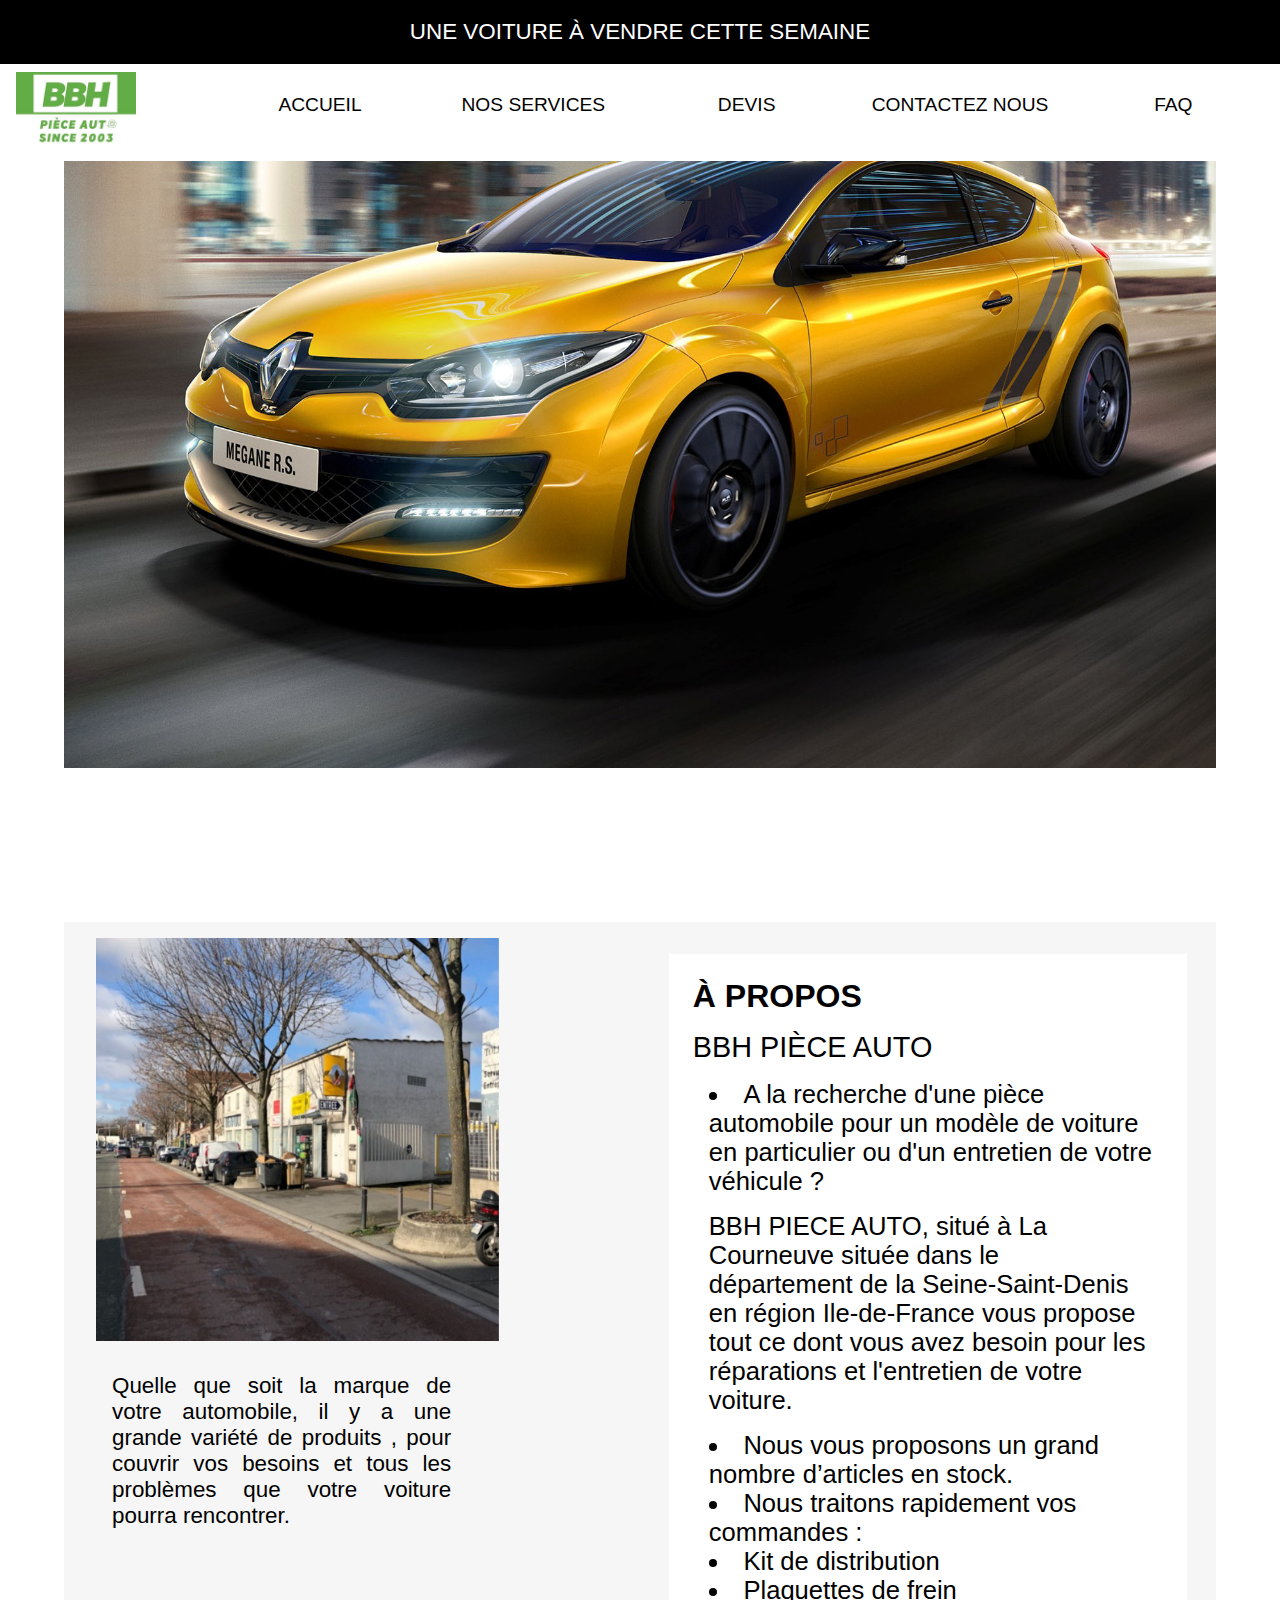
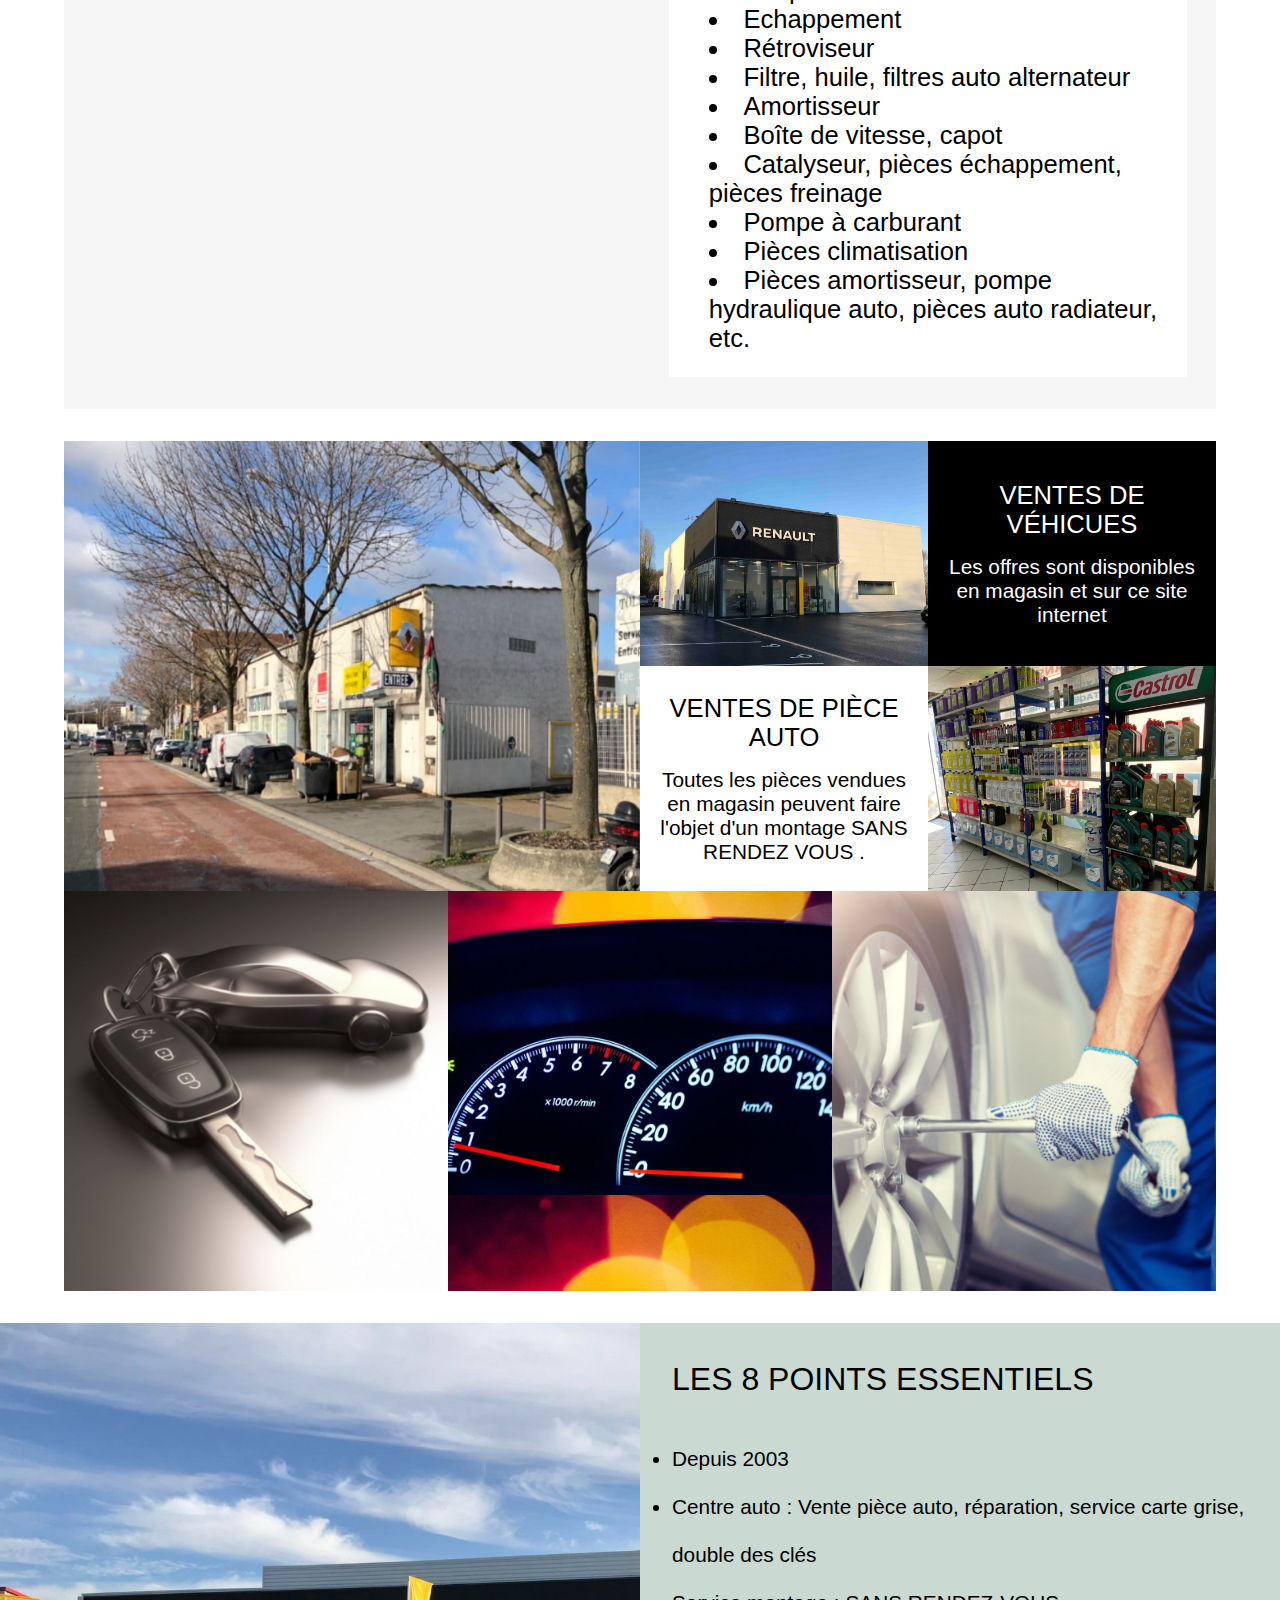
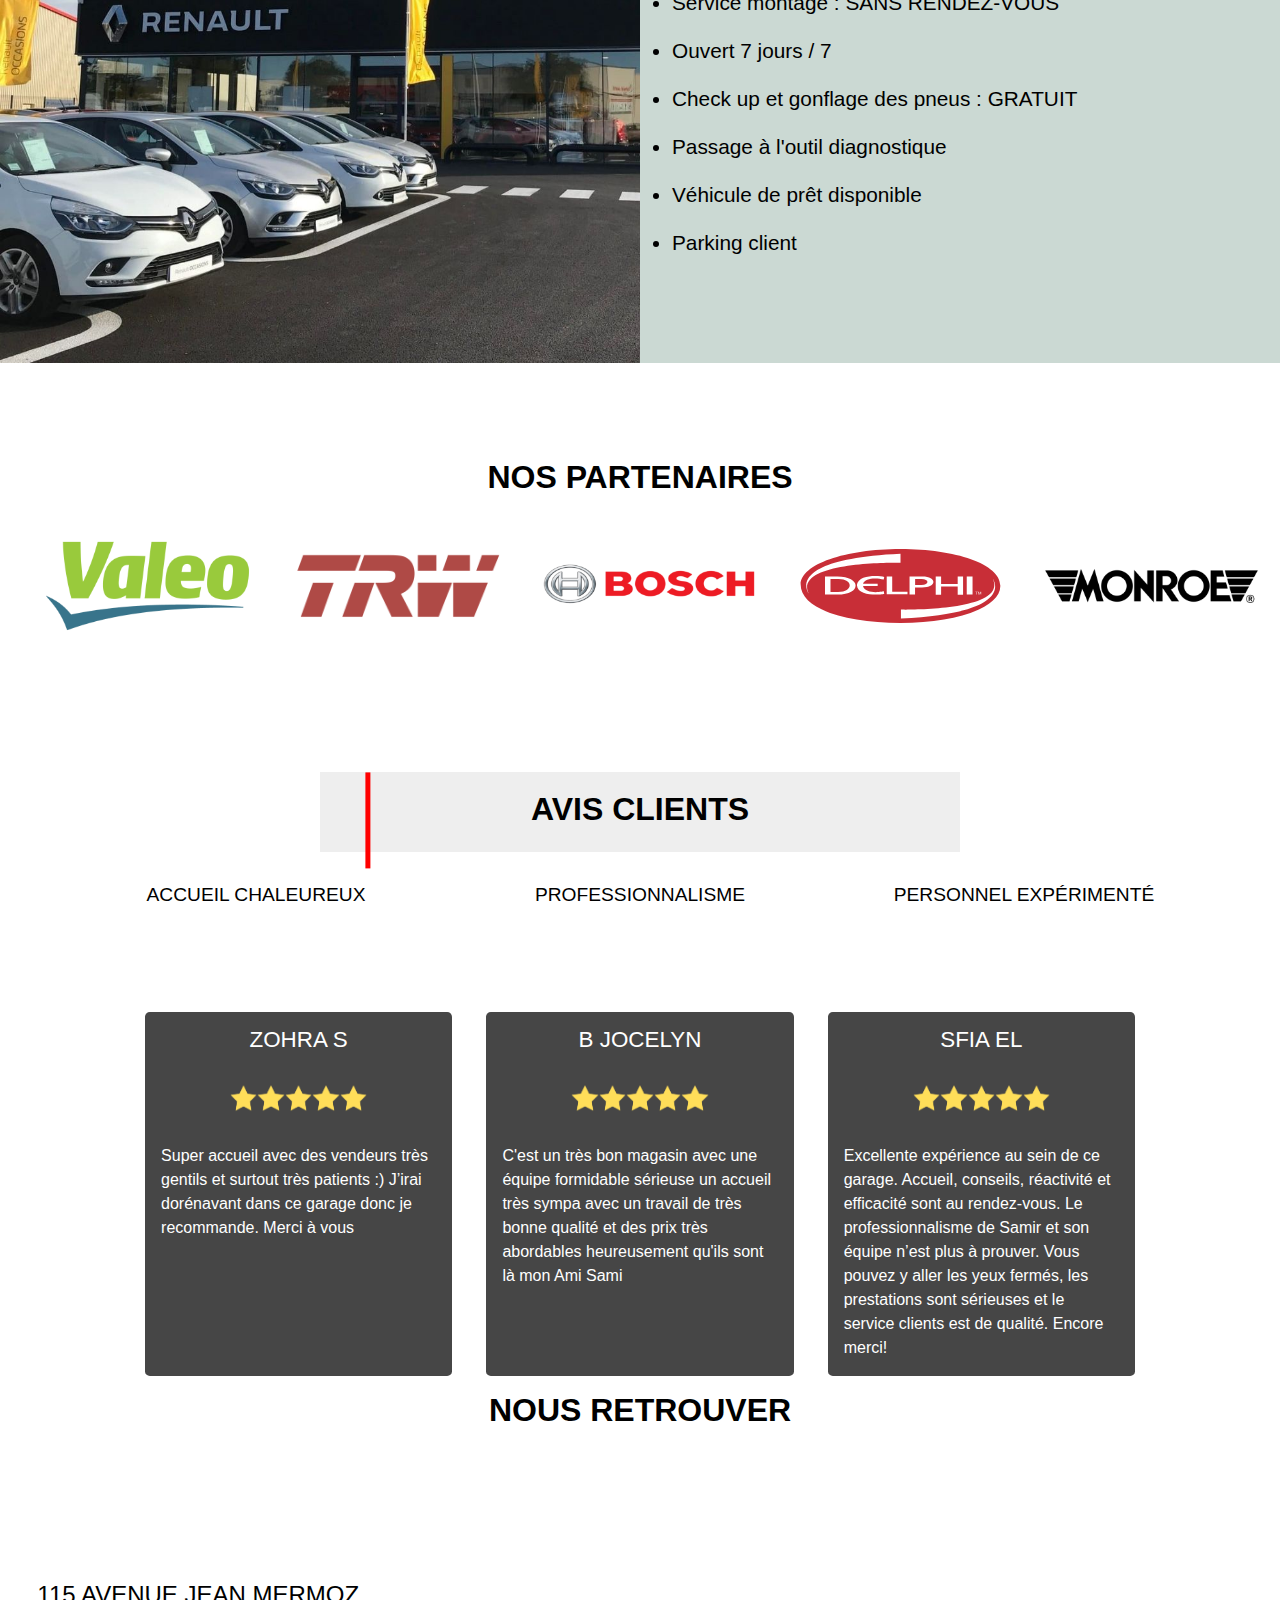
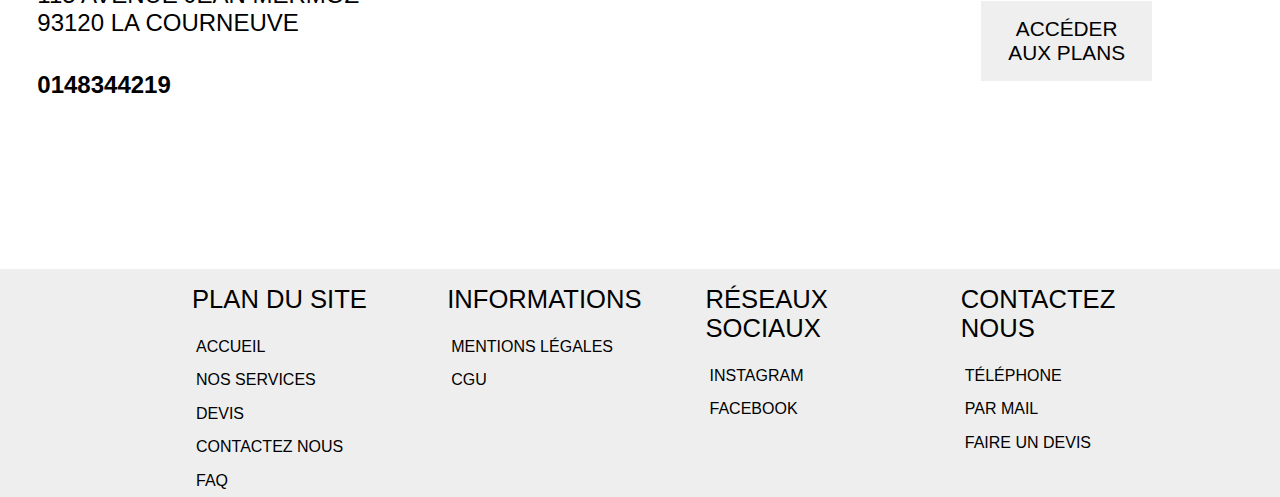
==== commit 1caeeaa7: "display none summary" ====
--- a/index.html
+++ b/index.html
@@ -257,7 +257,7 @@
                 <ul class="grid_atouts">
                         <li>ACCUEIL CHALEUREUX </li>
                         <li>PROFESSIONNALISME </li>
-                        <li>PERSONNEL EXPIRÉMENTÉ </li>
+                        <li>PERSONNEL EXPÉRIMENTÉ </li>
 
 
                 </ul>
--- a/css/style.css
+++ b/css/style.css
@@ -175,6 +175,9 @@
 header .desktop_menu ul li:hover{
     transition: all .3s;
     color: black;
+}
+.section_summary{
+  display: none;
 }
 .banniere_d{
     display: block;
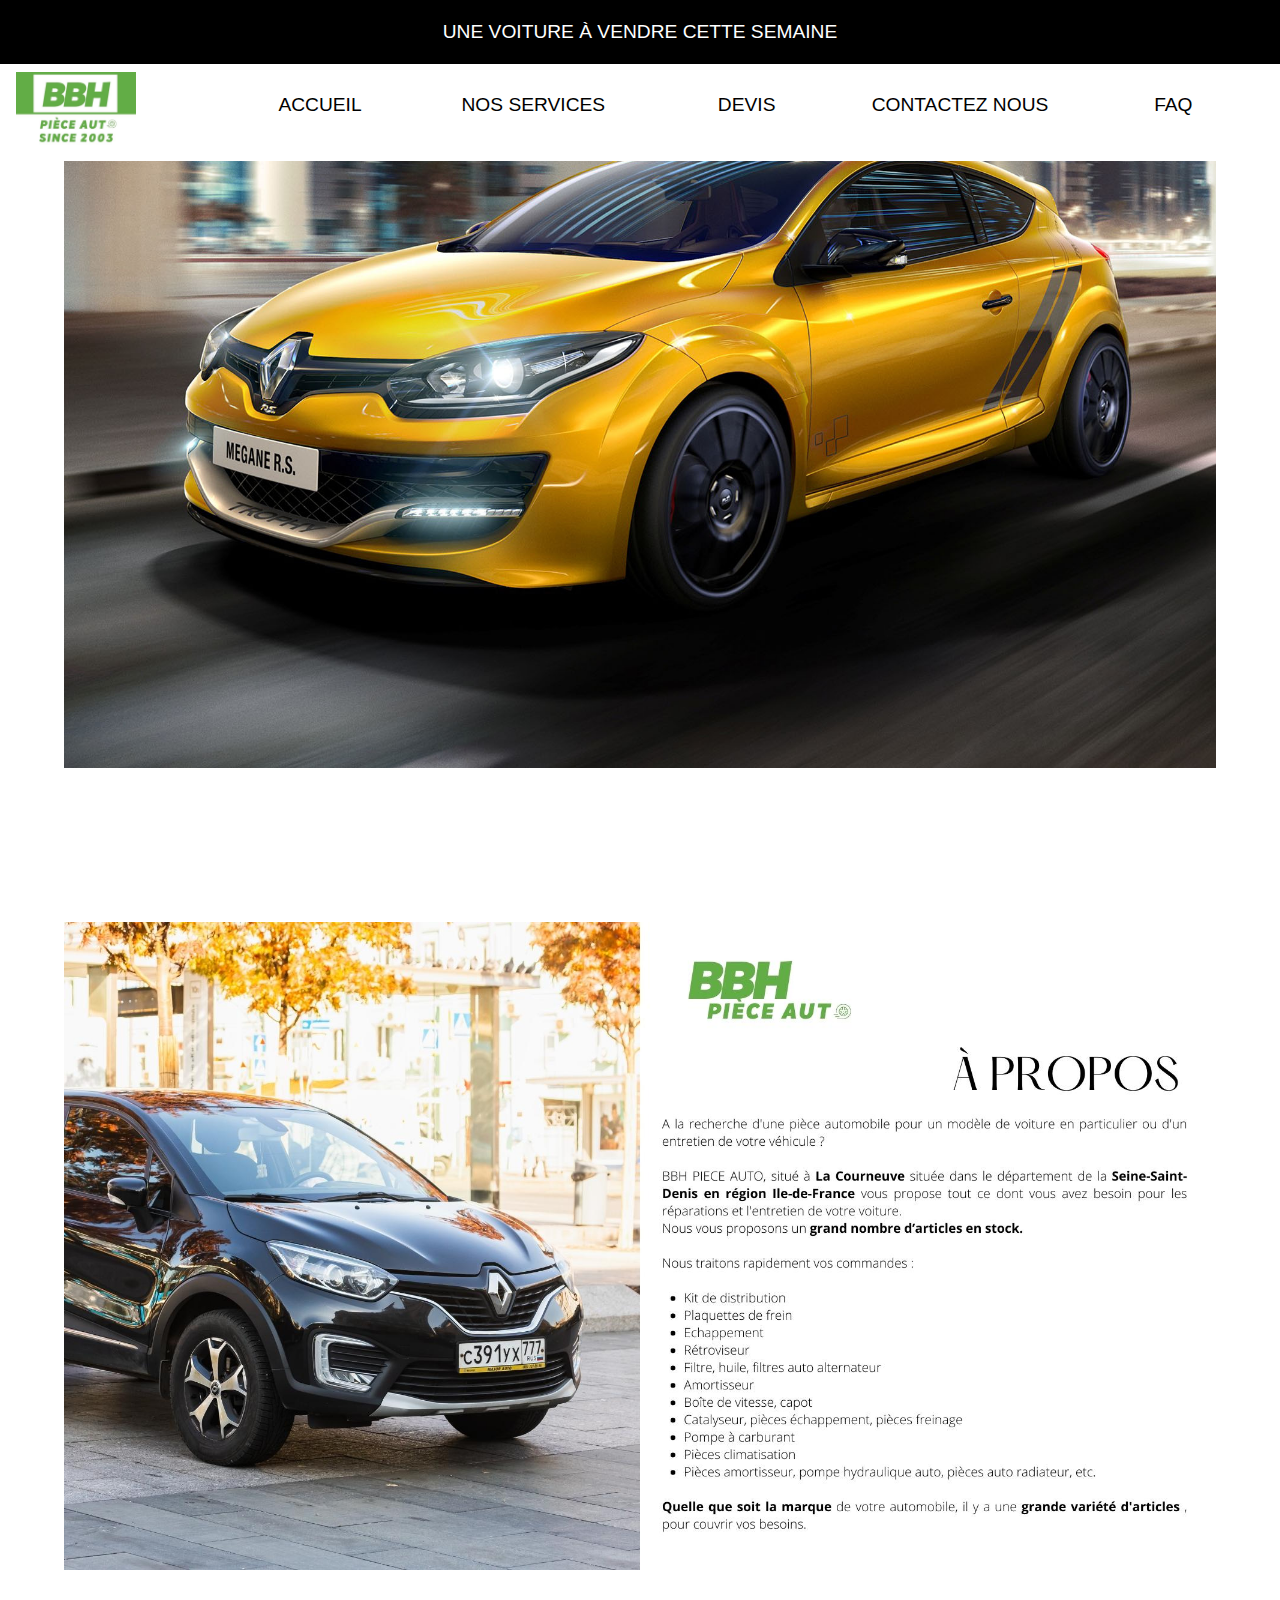
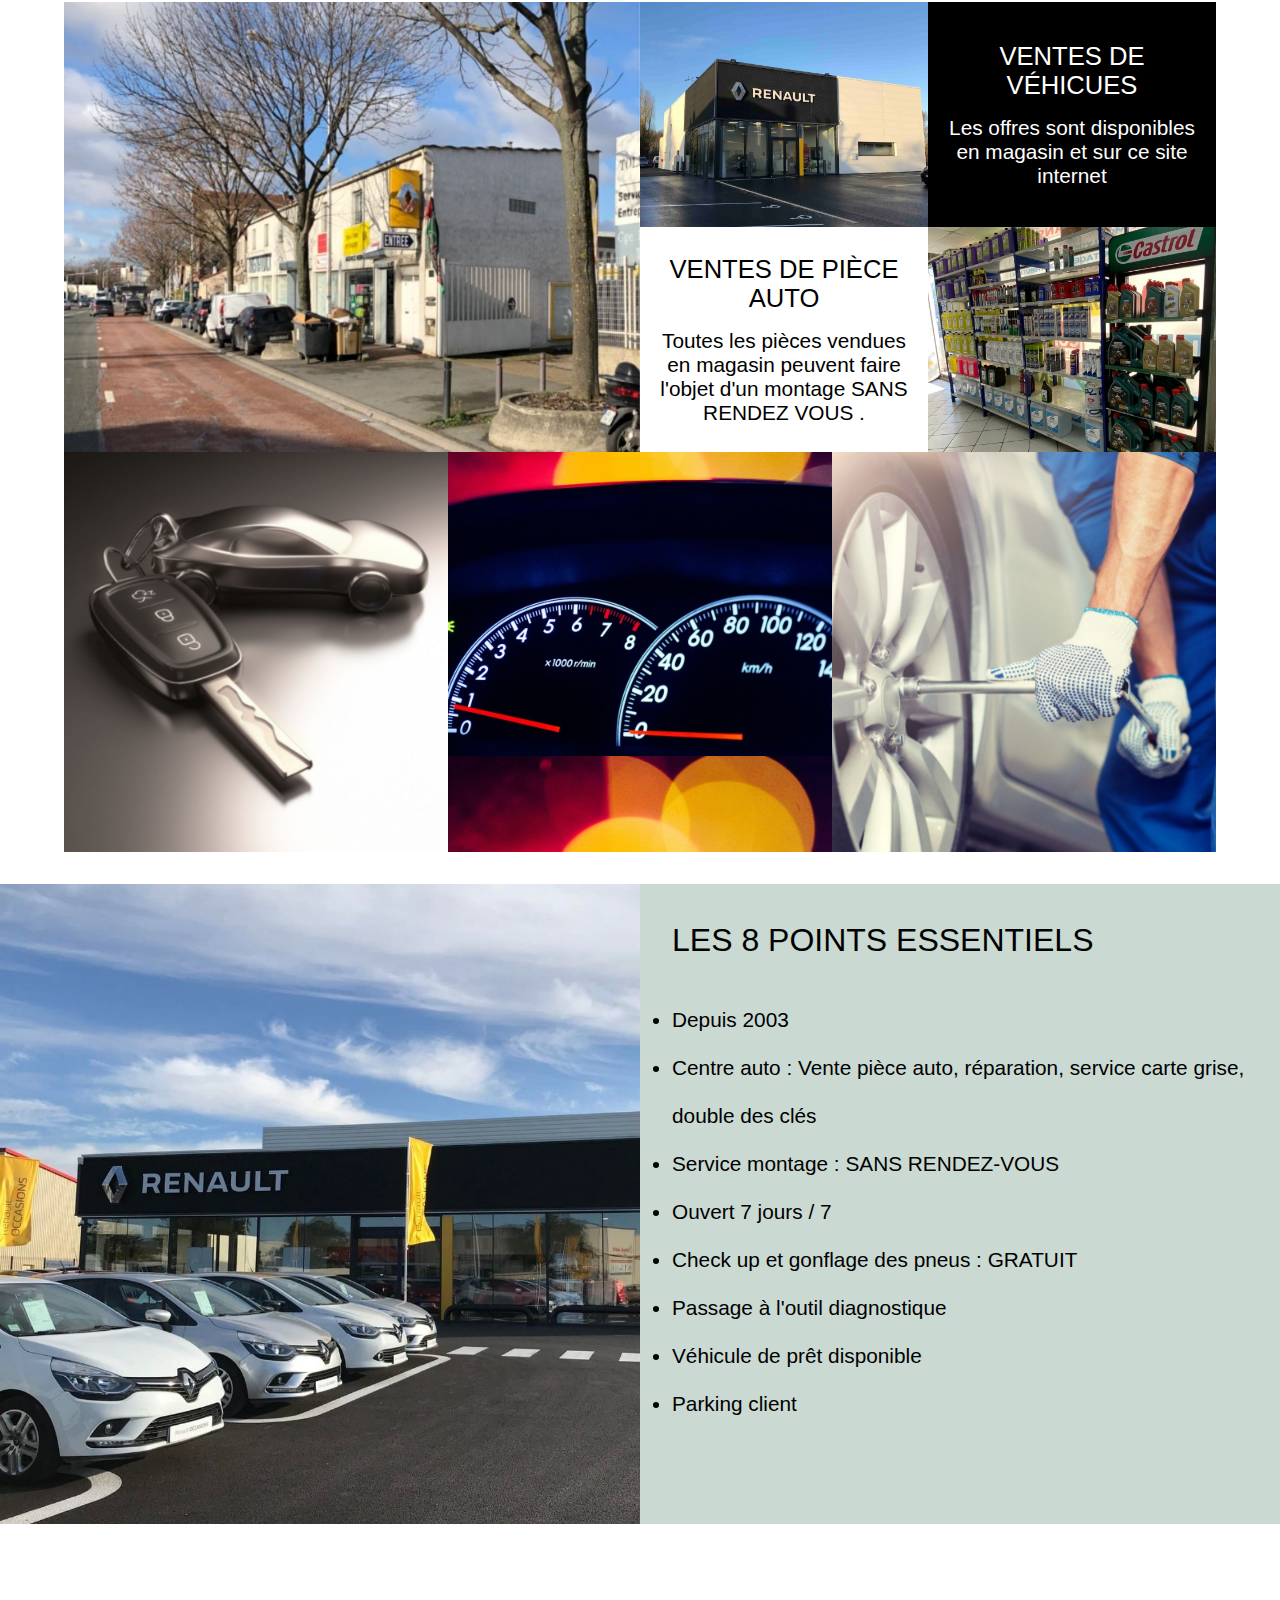
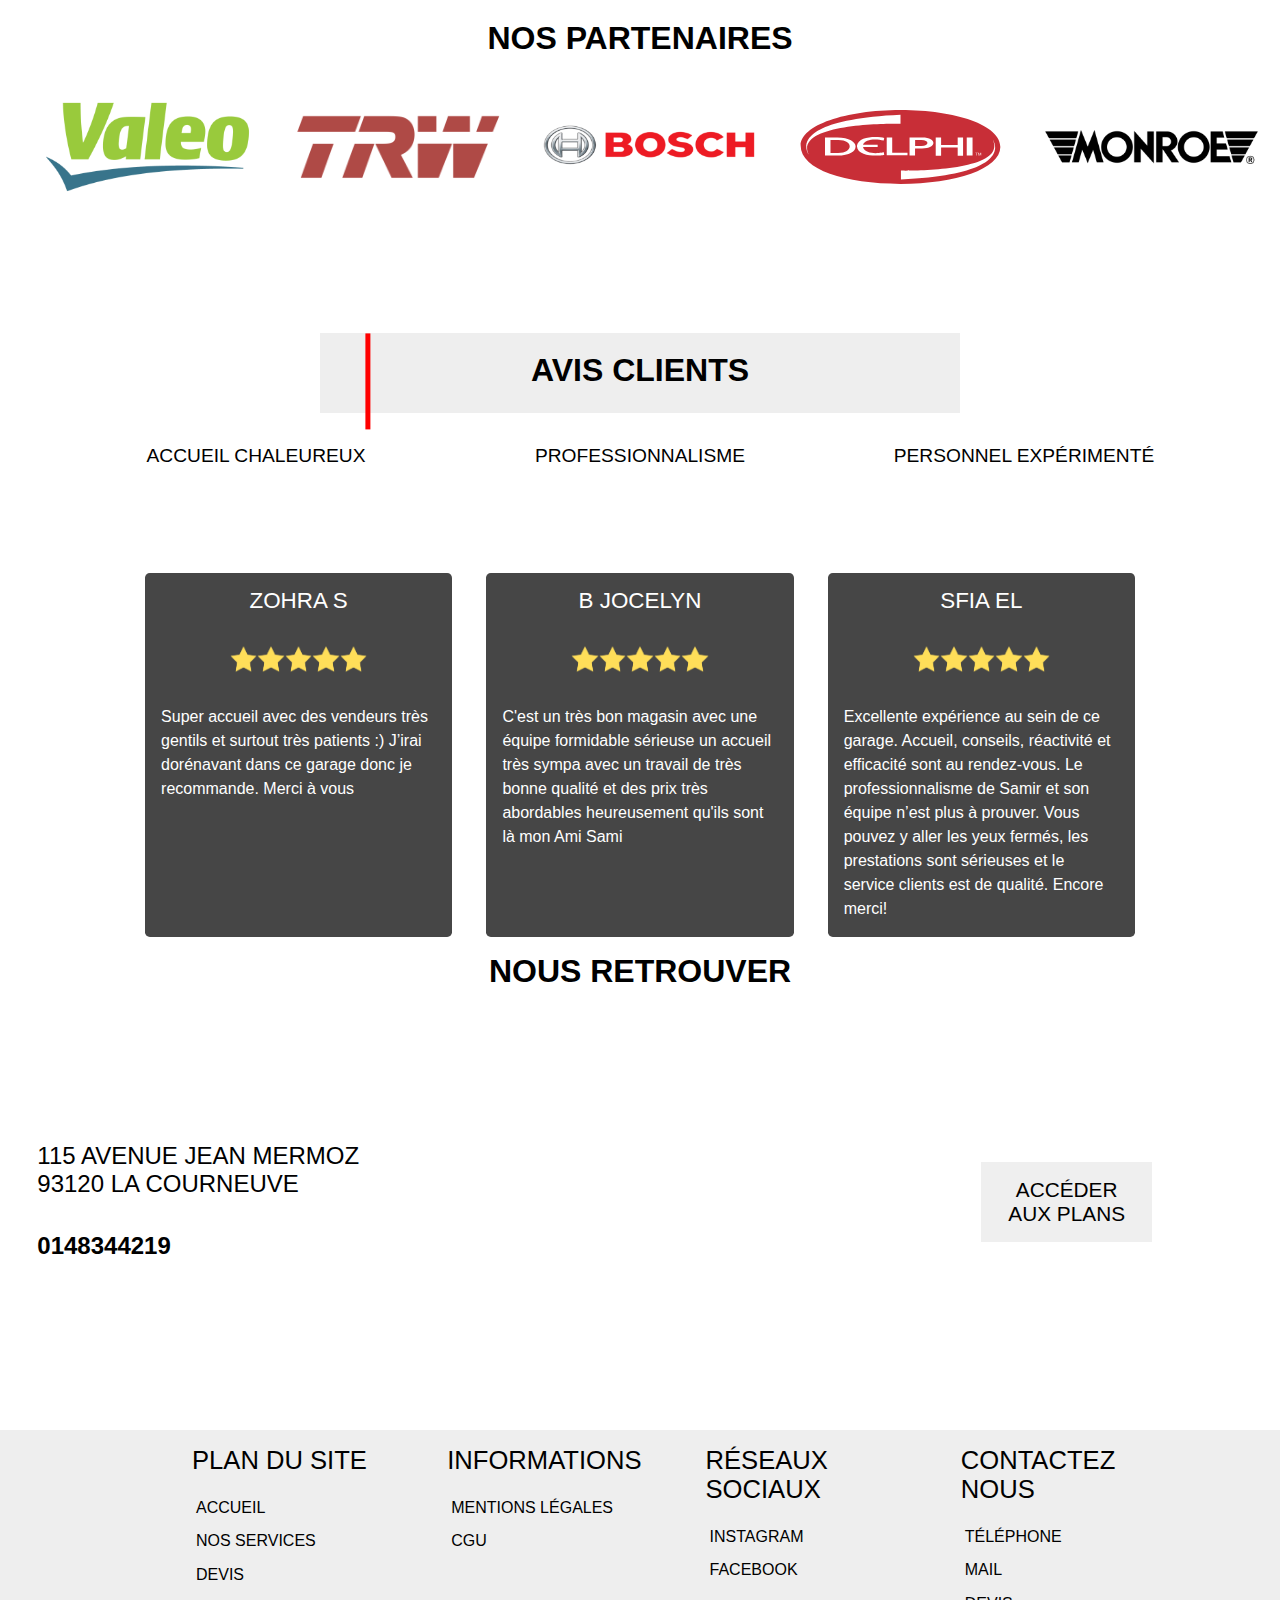
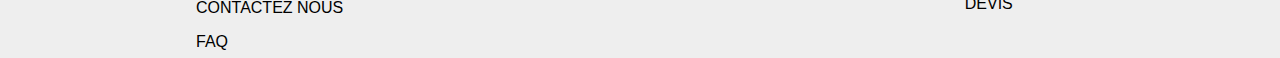
==== commit 01852b82: "push image didi stylés" ====
--- a/index.html
+++ b/index.html
@@ -138,7 +138,8 @@
 
         </div>
 
-
+        <img class="aproposimg" src="./asset/APROPOS.jpg" alt="">
+        <img class ="aproposimg_mobile" src="./asset/BBHMOBILEAPOPO.jpg" alt=".">
 
             <div class="banniere_ventes">
                 <div class="a"></div>
@@ -353,8 +354,8 @@
         <ul>
             <li>CONTACTEZ NOUS </li>
             <li><a href="tel:0148344219">TÉLÉPHONE</a> </li>
-            <li><a href="./contactez_nous.html">PAR MAIL</a> </li>
-            <li><a href="./devis.html">FAIRE UN DEVIS</a> </li>
+            <li><a href="./contactez_nous.html"> MAIL</a> </li>
+            <li><a href="./devis.html">  DEVIS</a> </li>
 
         </ul>
 
--- a/css/style.css
+++ b/css/style.css
@@ -9,12 +9,21 @@
 .mobile_menu_hide{
   display: none;
 }
+.aproposimg_mobile{
+  display: none;
+}
+
 header>.waterproof>p{
   color: white;
-  font-size: 1.4rem;
+  font-size: 1.2rem;
   padding: 1rem;
   text-align: center;
   line-height: 2rem;
+}
+.aproposimg{
+  display: block;
+  width:90%;
+  margin: 0 auto;
 }
 header>.waterproof{
   cursor: pointer;
@@ -259,7 +268,7 @@
     background-color: rgb(246, 246, 246);
     margin: 0 auto;
     width: 90%;
-    display: grid;
+    display: none;
     grid-template-columns: repeat(2,1fr);
 }
 
--- a/css/responsive.css
+++ b/css/responsive.css
@@ -10,6 +10,24 @@
 
     }
 
+    .aproposimg_mobile{
+        display: block;
+        width: 90%;
+        margin: 0 auto;
+      }
+    .avis_clients{
+        position: relative;
+        width: 80%;
+          height: 5rem;
+          margin: 0 auto;
+          background-color: #eee;
+      }
+
+      .aproposimg{
+        display: none;
+        width:90%;
+        margin: 0 auto;
+      }
 details[open] summary {
     transition: all .3s;
   }
@@ -103,7 +121,7 @@
         display: none;
     }
     .grid{
-        display: grid;
+        display: none;
         grid-template-columns: repeat(1,1fr);
 
     }
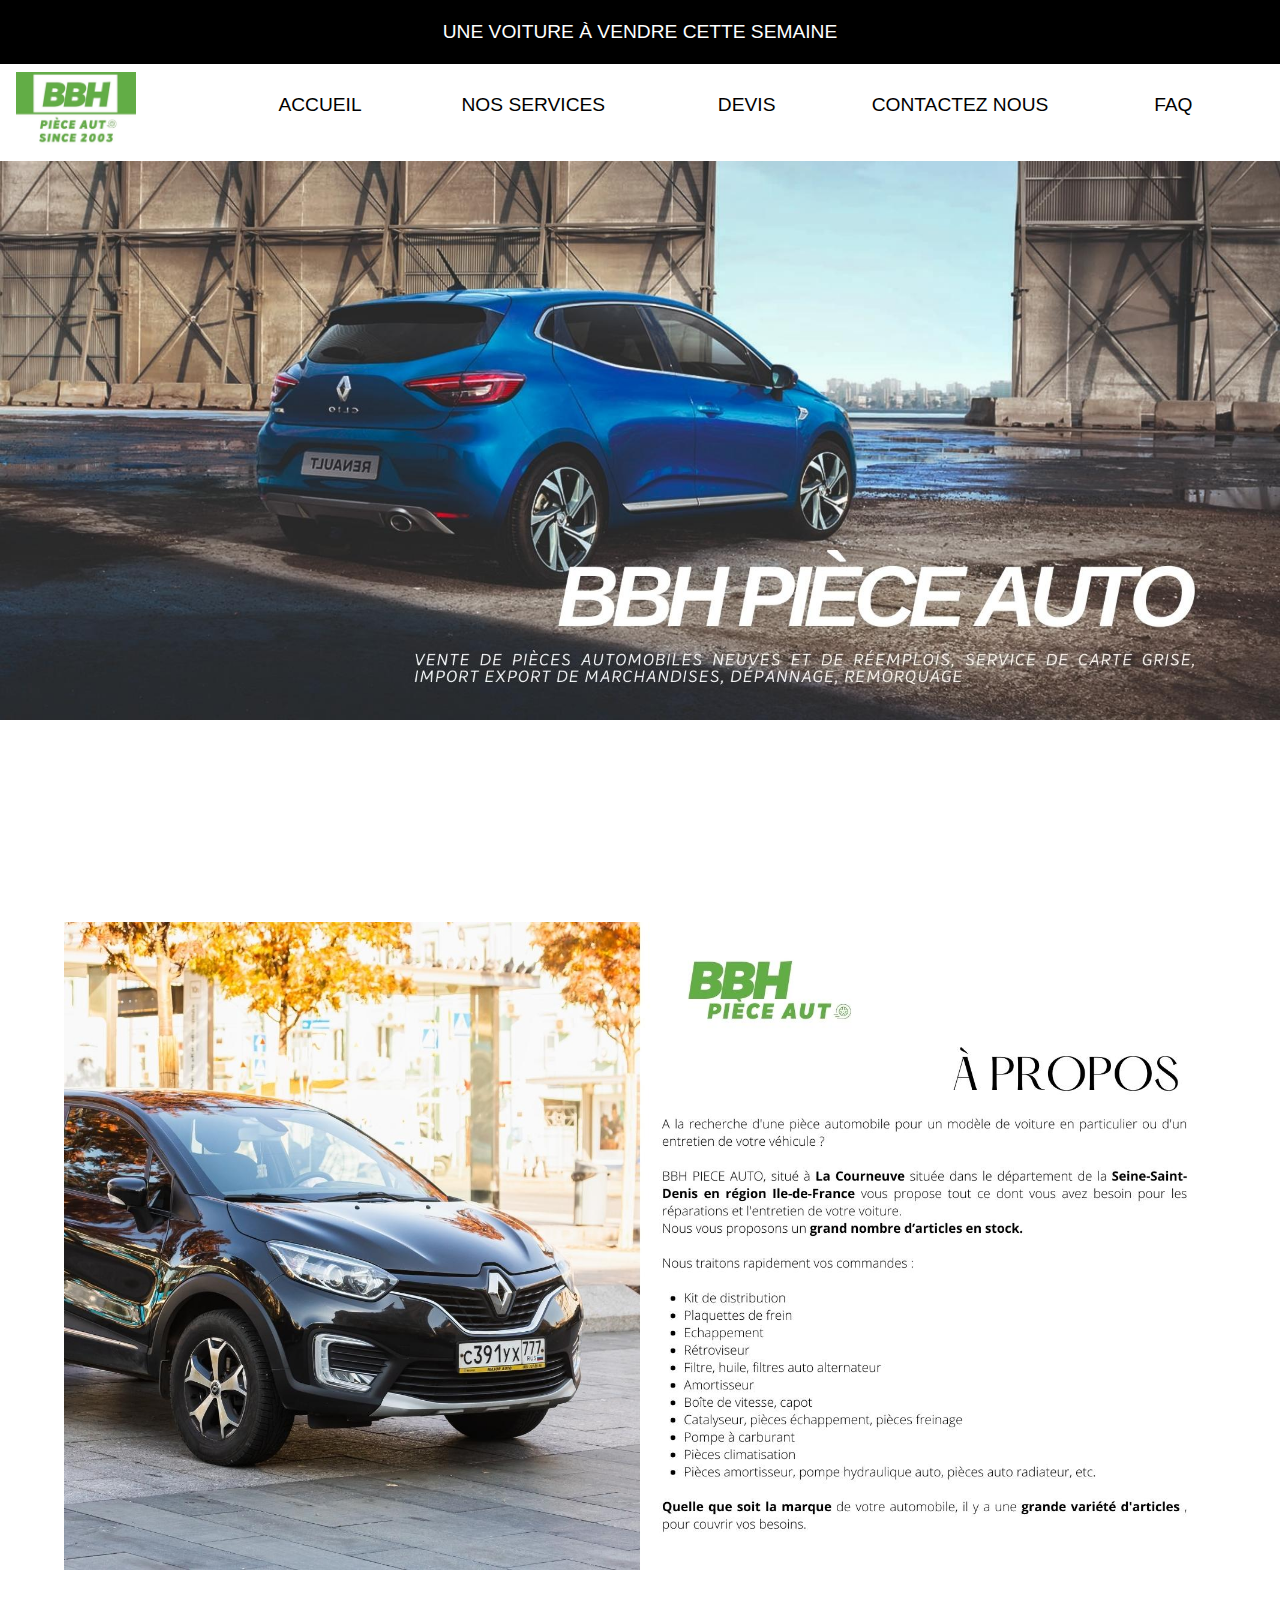
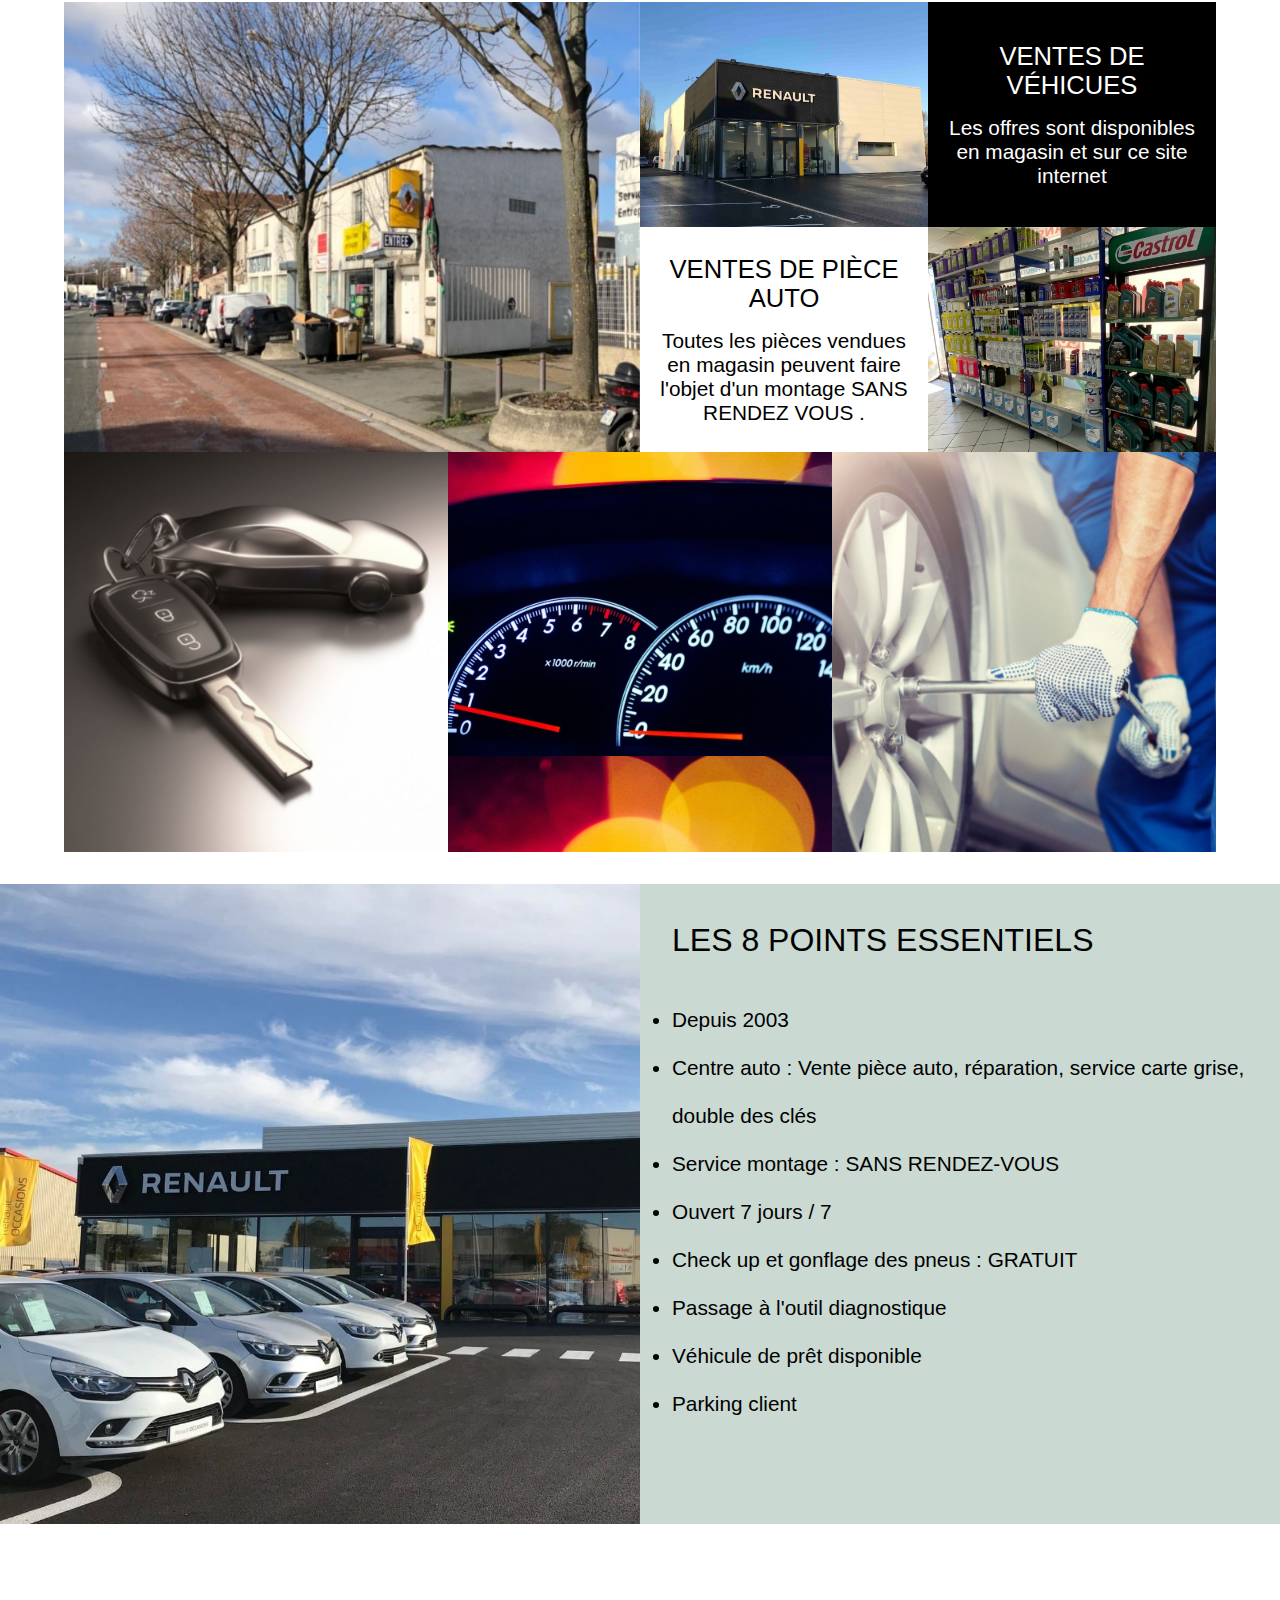
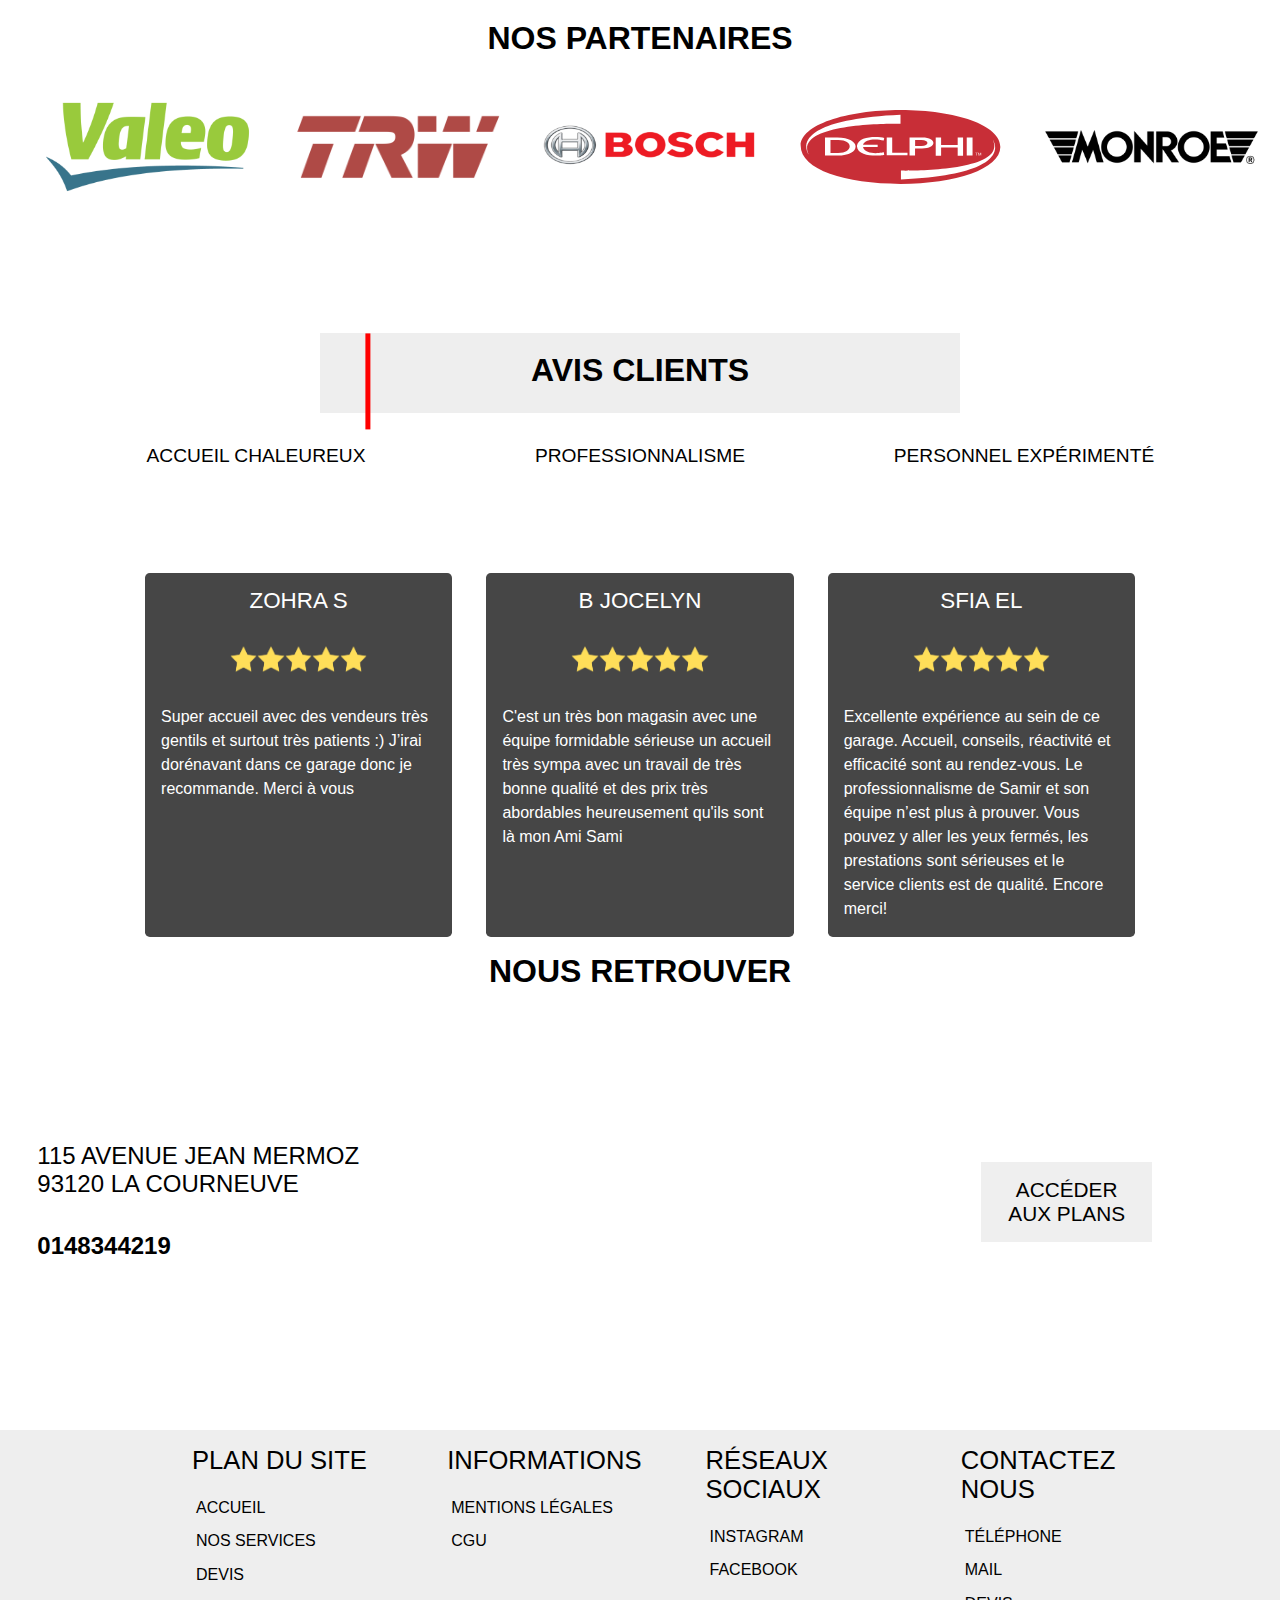
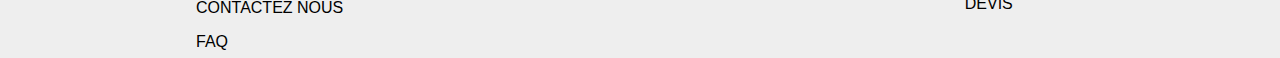
==== commit aa65e559: "color black text" ====
--- a/index.html
+++ b/index.html
@@ -138,8 +138,13 @@
 
         </div>
 
-        <img class="aproposimg" src="./asset/APROPOS.jpg" alt="">
-        <img class ="aproposimg_mobile" src="./asset/BBHMOBILEAPOPO.jpg" alt=".">
+        <img class="aproposimg" src="./asset/APROPOS.jpg" alt="A la recherche d'une pièce automobile pour un modèle de voiture en particulier ou d'un entretien de votre véhicule ?
+        BBH PIECE AUTO, situé à La Courneuve située dans le département de la Seine-Saint-Denis en région Ile-de-France vous propose tout ce dont vous avez besoin pour les réparations et l'entretien de votre voiture.
+               Nous vous proposons un grand nombre d’articles en stock. Nous traitons rapidement vos commandes : Kit de distribution Plaquettes de frein Echappement Rétroviseur Filtre, huile, filtres auto alternateur  Amortisseur Boîte de vitesse, capot  Catalyseur, pièces échappement, pièces freinage Pompe à carburant Pièces climatisation Pièces amortisseur, pompe hydraulique auto, pièces auto radiateur, etc. Quelle que soit la marque de votre automobile, il y a une grande variété d'articles , pour couvrir vos besoins.">
+       
+        <img class ="aproposimg_mobile" src="./asset/BBHMOBILEAPOPO.jpg" alt="A la recherche d'une pièce automobile pour un modèle de voiture en particulier ou d'un entretien de votre véhicule ?
+ BBH PIECE AUTO, situé à La Courneuve située dans le département de la Seine-Saint-Denis en région Ile-de-France vous propose tout ce dont vous avez besoin pour les réparations et l'entretien de votre voiture.
+        Nous vous proposons un grand nombre d’articles en stock. Nous traitons rapidement vos commandes : Kit de distribution Plaquettes de frein Echappement Rétroviseur Filtre, huile, filtres auto alternateur  Amortisseur Boîte de vitesse, capot  Catalyseur, pièces échappement, pièces freinage Pompe à carburant Pièces climatisation Pièces amortisseur, pompe hydraulique auto, pièces auto radiateur, etc. Quelle que soit la marque de votre automobile, il y a une grande variété d'articles , pour couvrir vos besoins.">
 
             <div class="banniere_ventes">
                 <div class="a"></div>
@@ -172,9 +177,9 @@
                       <div class="flip-card-back keycart_b">
                         <ul>
                             <li>Double des clés</li>
-                            <li>° Reprogrammation de vos clés de votre véhicule</li> 
-                                <li>° Toutes marques. Sur RDV avec présentation de votre carte grise.</li>
-                                <li>° Gestion de votre dossier sans frais</li> 
+                            <li>● Reprogrammation de vos clés de votre véhicule</li> 
+                                <li>● Toutes marques. Sur RDV avec présentation de votre carte grise.</li>
+                                <li>● Gestion de votre dossier sans frais</li> 
                             </ul>
 
                       </div>
@@ -187,8 +192,8 @@
                       <div class="flip-card-back  compteur_b">
                         <ul>
                             <li>  </li>
-                            <li>° Passage à l'outil diagnostic toutes marques.</li>
-                            <li>° Effacement des défauts</li>
+                            <li>● Passage à l'outil diagnostic toutes marques.</li>
+                            <li>● Effacement des défauts</li>
                             </ul>
 
                       </div>
@@ -203,7 +208,7 @@
                         <ul>
                             <li>Filtrage PAP</li>
 
-                            <li>° Lors de vos achats de pièce auto n'hésitez pas à consulter notre équipe pour le montage de vos pièces</li></ul>
+                            <li>● Lors de vos achats de pièce auto n'hésitez pas à consulter notre équipe pour le montage de vos pièces</li></ul>
                       </div>
                     </div>
                   </div>
--- a/css/style.css
+++ b/css/style.css
@@ -195,8 +195,8 @@
    /*background-color: rgb(254, 190, 72);*/
     /*background-color: rgb(88, 164, 61);*/
     width: 100%;
-    background-image: url(../asset/meganrs_yellow.jpeg);
-    background-size: 90%;
+    background-image: url(../asset/BANNIEREBBH.jpg);
+    background-size: 100%;
     background-repeat: no-repeat;
     background-position: center top;
     background-attachment: fixed;
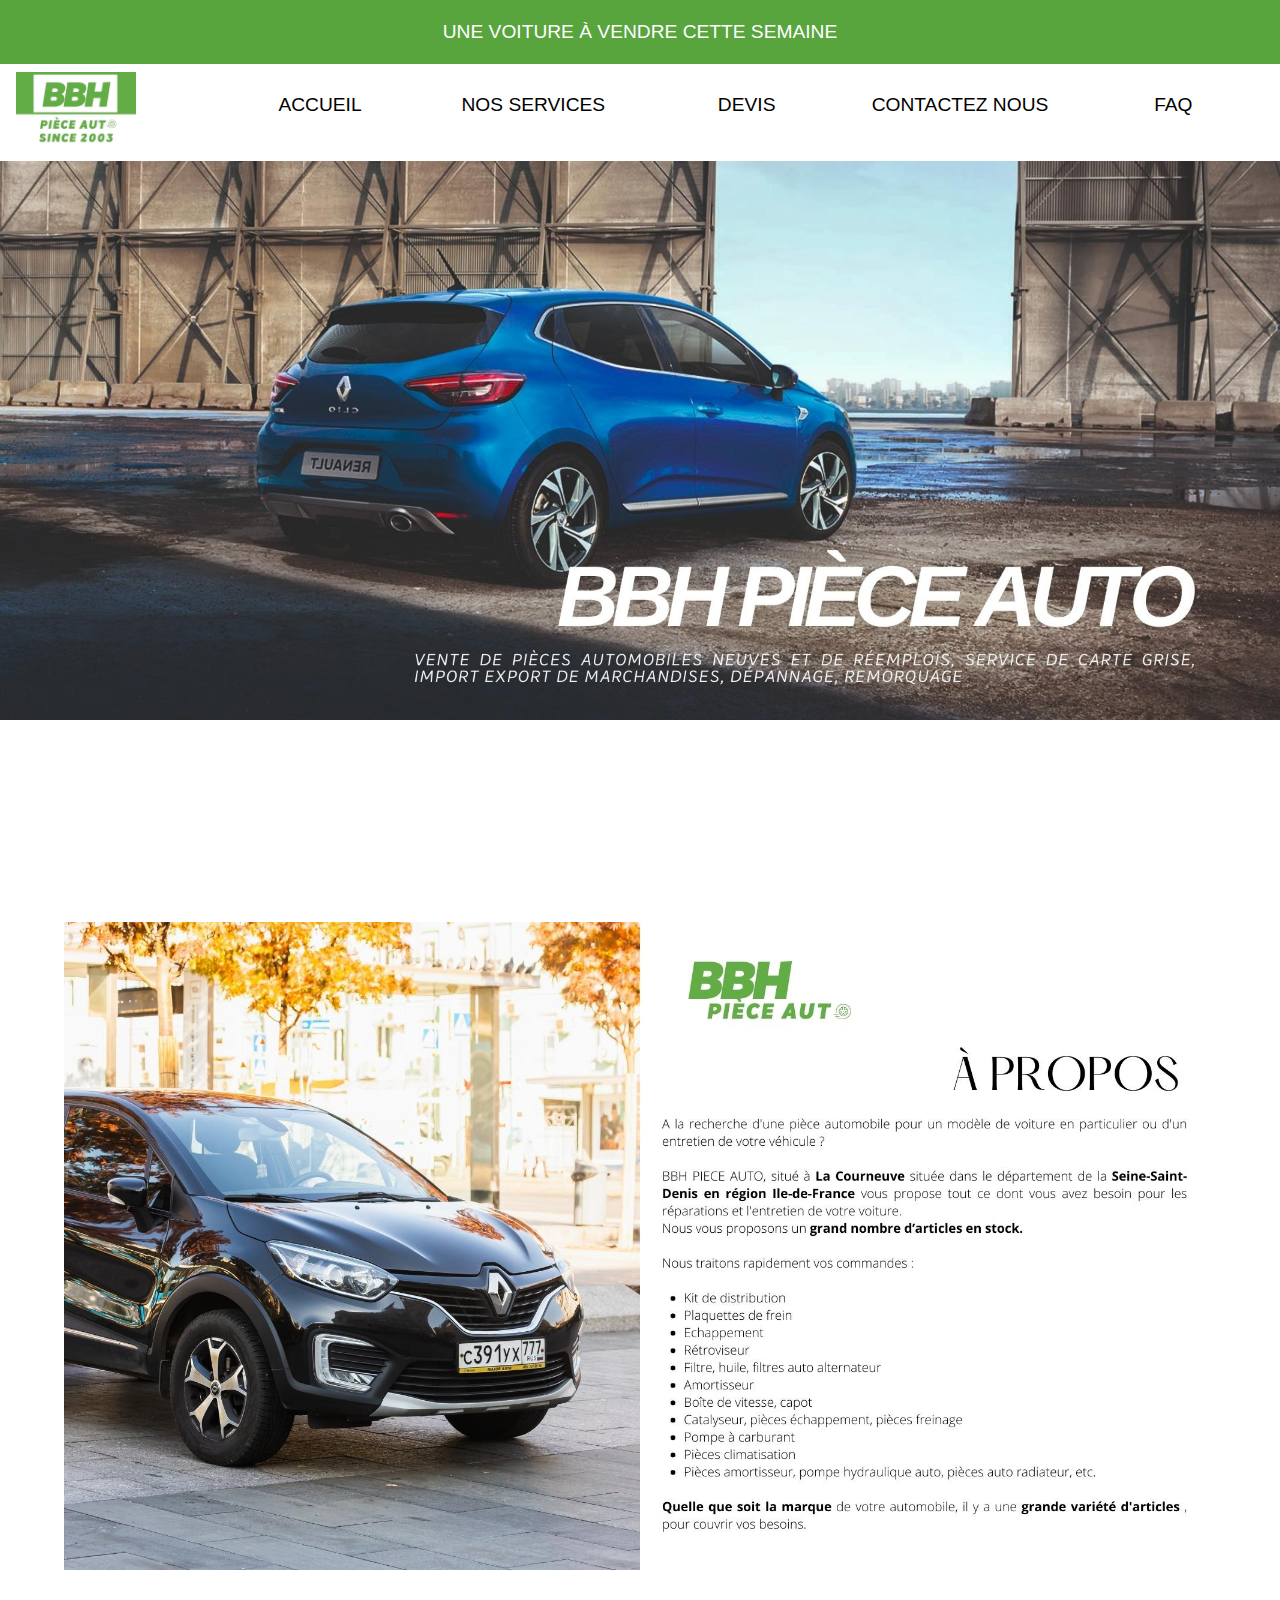
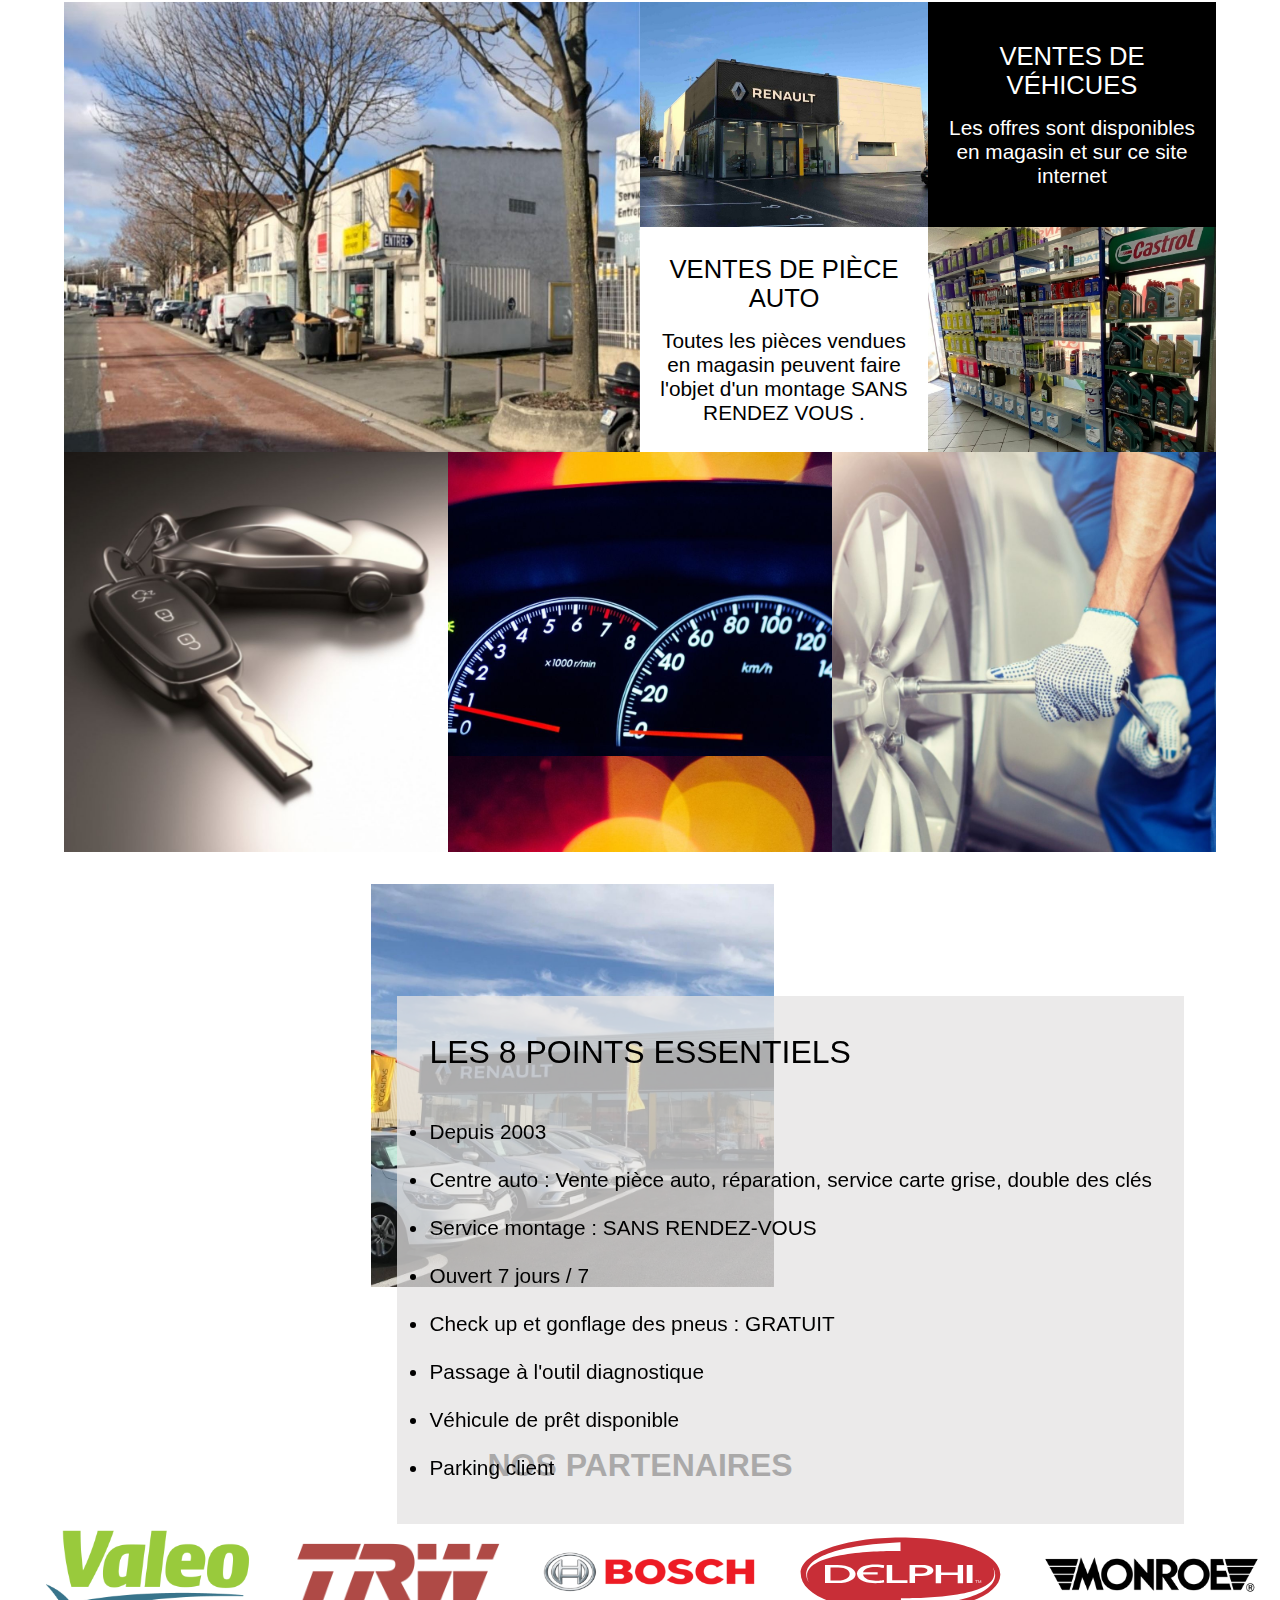
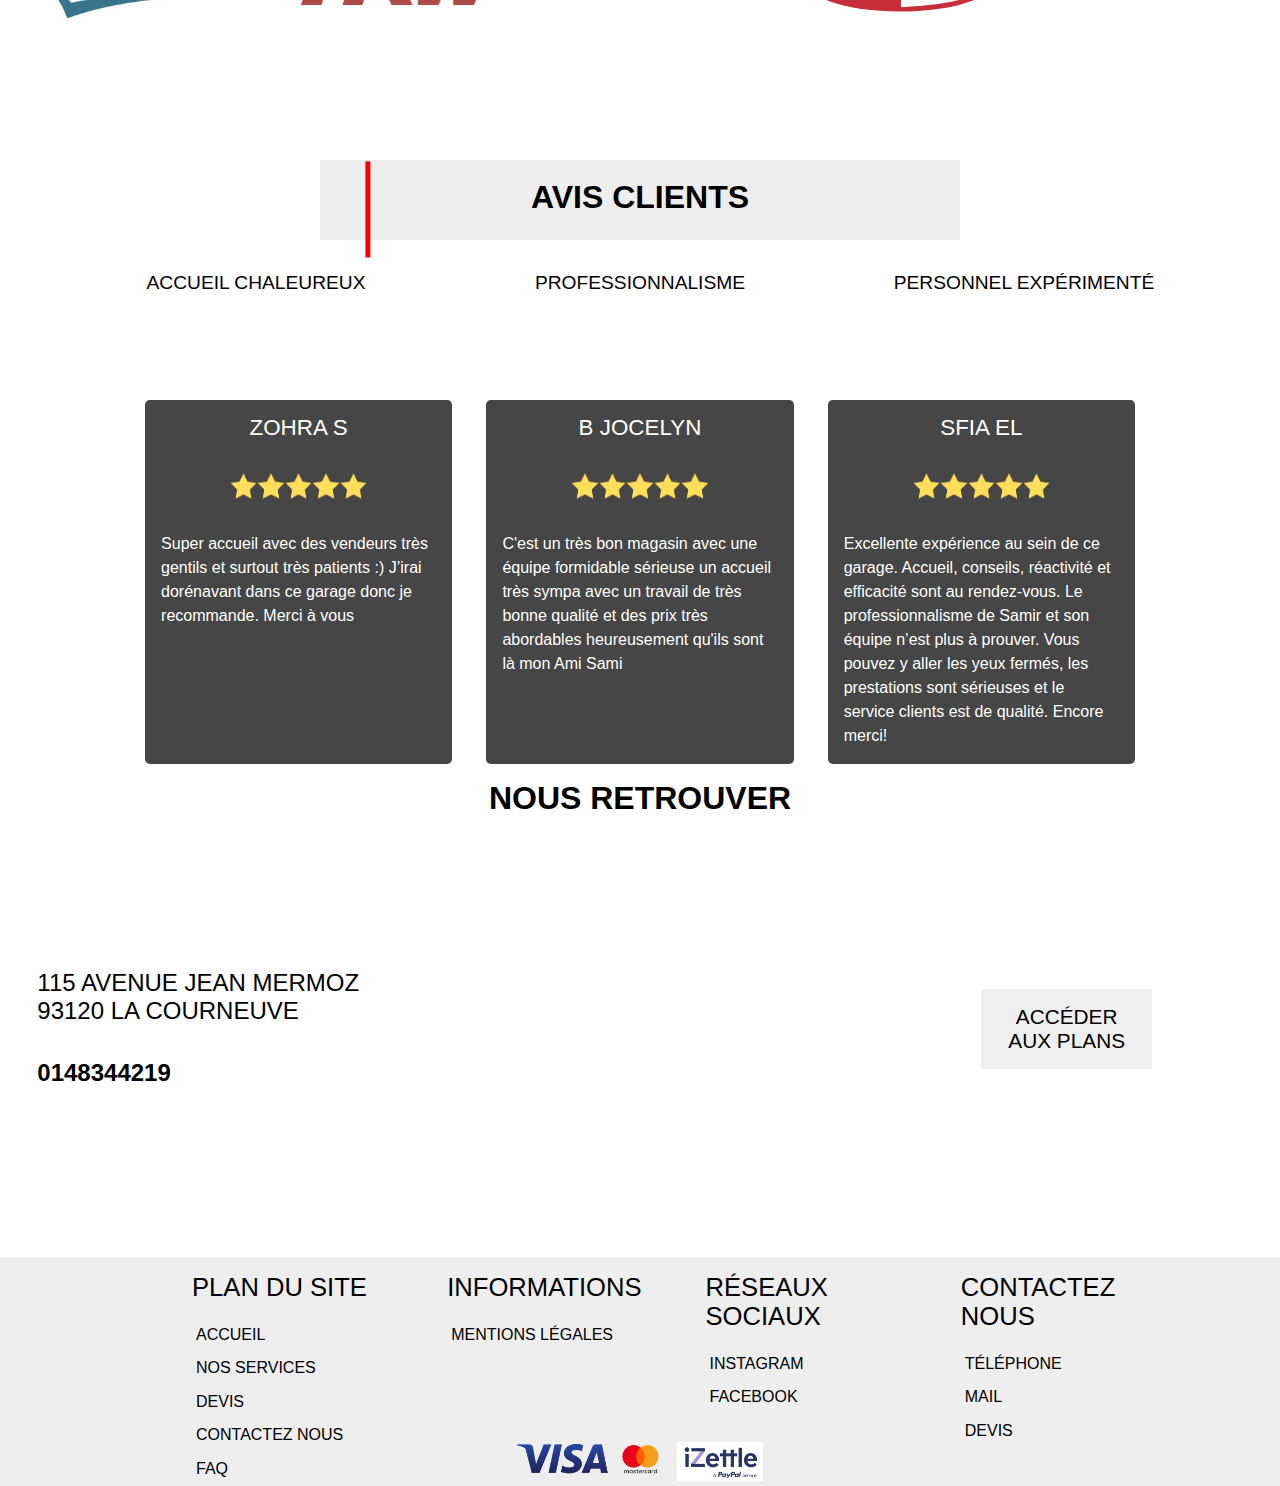
==== commit 616047a9: "commit" ====
--- a/index.html
+++ b/index.html
@@ -142,7 +142,7 @@
         BBH PIECE AUTO, situé à La Courneuve située dans le département de la Seine-Saint-Denis en région Ile-de-France vous propose tout ce dont vous avez besoin pour les réparations et l'entretien de votre voiture.
                Nous vous proposons un grand nombre d’articles en stock. Nous traitons rapidement vos commandes : Kit de distribution Plaquettes de frein Echappement Rétroviseur Filtre, huile, filtres auto alternateur  Amortisseur Boîte de vitesse, capot  Catalyseur, pièces échappement, pièces freinage Pompe à carburant Pièces climatisation Pièces amortisseur, pompe hydraulique auto, pièces auto radiateur, etc. Quelle que soit la marque de votre automobile, il y a une grande variété d'articles , pour couvrir vos besoins.">
        
-        <img class ="aproposimg_mobile" src="./asset/BBHMOBILEAPOPO.jpg" alt="A la recherche d'une pièce automobile pour un modèle de voiture en particulier ou d'un entretien de votre véhicule ?
+        <img class ="aproposimg_mobile" src="./asset/BANNIEREMOB.jpg" alt="A la recherche d'une pièce automobile pour un modèle de voiture en particulier ou d'un entretien de votre véhicule ?
  BBH PIECE AUTO, situé à La Courneuve située dans le département de la Seine-Saint-Denis en région Ile-de-France vous propose tout ce dont vous avez besoin pour les réparations et l'entretien de votre voiture.
         Nous vous proposons un grand nombre d’articles en stock. Nous traitons rapidement vos commandes : Kit de distribution Plaquettes de frein Echappement Rétroviseur Filtre, huile, filtres auto alternateur  Amortisseur Boîte de vitesse, capot  Catalyseur, pièces échappement, pièces freinage Pompe à carburant Pièces climatisation Pièces amortisseur, pompe hydraulique auto, pièces auto radiateur, etc. Quelle que soit la marque de votre automobile, il y a une grande variété d'articles , pour couvrir vos besoins.">
 
@@ -176,7 +176,7 @@
                       </div>
                       <div class="flip-card-back keycart_b">
                         <ul>
-                            <li>Double des clés</li>
+                            <li>DOUBLE DES CLÉS</li>
                             <li>● Reprogrammation de vos clés de votre véhicule</li> 
                                 <li>● Toutes marques. Sur RDV avec présentation de votre carte grise.</li>
                                 <li>● Gestion de votre dossier sans frais</li> 
@@ -191,7 +191,7 @@
                       </div>
                       <div class="flip-card-back  compteur_b">
                         <ul>
-                            <li>  </li>
+                            <li> FILTRAGE FAP </li>
                             <li>● Passage à l'outil diagnostic toutes marques.</li>
                             <li>● Effacement des défauts</li>
                             </ul>
@@ -206,7 +206,7 @@
                       </div>
                       <div class="flip-card-back fap_b">
                         <ul>
-                            <li>Filtrage PAP</li>
+                            <li>MONTAGE SANS RDV </li>
 
                             <li>● Lors de vos achats de pièce auto n'hésitez pas à consulter notre équipe pour le montage de vos pièces</li></ul>
                       </div>
@@ -335,8 +335,9 @@
               </div>
     </main>
 
-   
+    
     <footer>
+        <img src="./asset/paiementmoyen.png" alt="paiementmoyen">
         <section>
         <ul>
             <li>PLAN DU SITE</li>
@@ -344,12 +345,11 @@
             <li><a href="./services.html">NOS SERVICES</a> </li>
             <li><a href="./devis.html">DEVIS</a> </li>
             <li><a href="./contactez_nous.html">CONTACTEZ NOUS</a> </li>
-            <li><a href="./index.html">FAQ</a> </li>
+            <li><a href="./mentionlegales.html">FAQ</a> </li>
         </ul>
         <ul>
             <li>INFORMATIONS </li>
             <li><a href="./index.html">MENTIONS LÉGALES</a> </li>
-            <li><a href="./index.html">CGU</a> </li>
         </ul>
         <ul>
             <li>RÉSEAUX SOCIAUX </li>
@@ -360,7 +360,7 @@
             <li>CONTACTEZ NOUS </li>
             <li><a href="tel:0148344219">TÉLÉPHONE</a> </li>
             <li><a href="./contactez_nous.html"> MAIL</a> </li>
-            <li><a href="./devis.html">  DEVIS</a> </li>
+            <li><a href="./devis.html"> DEVIS</a> </li>
 
         </ul>
 
@@ -373,12 +373,11 @@
                     <li><a href="./services.html">NOS SERVICES</a> </li>
                     <li><a href="./devis.html">DEVIS</a> </li>
                     <li><a href="./contactez_nous.html">CONTACTEZ NOUS</a> </li>
-                    <li><a href="./index.html">FAQ</a> </li></ul>
-        </details>
+                    <li><a href="./mentionlegales.html">FAQ</a> </li>
+                </details>
         <details>
             <summary>INFORMATIONS</summary>
-                <ul> <li><a href="./index.html">MENTIONS LÉGALES</a> </li>
-                    <li><a href="./index.html">CGU</a> </li></ul>
+            <li><a href="./mentionlegales.html">MENTIONS LÉGALES</a> </li>
         </details>
         <details>
             <summary>RÉSEAUX SOCIAUX</summary>
@@ -396,7 +395,6 @@
 
 
     </footer>
-
     <script src="./js/app.js"></script>
 </body>
 </html>--- a/css/style.css
+++ b/css/style.css
@@ -32,7 +32,8 @@
   left: 0;
   width: 100%;
   z-index: 12;
-  background-color: rgb(0, 0, 0);
+background-color: rgb(88, 164,61);
+
 }
 header .desktop_menu ul{
     top: 3rem;
@@ -187,6 +188,10 @@
 }
 .section_summary{
   display: none;
+}
+.mobile_grid_renault{
+  display: none;
+  width: 100%;
 }
 .banniere_d{
     display: block;
@@ -203,6 +208,11 @@
 
 
 }
+.pc_grid_renault{
+  display: block;
+  width: 100%;
+  margin: 0 auto;
+}
 .list_essentials{
     padding: 2rem;
 }
@@ -223,7 +233,7 @@
 .body_pause{
   overflow-y: hidden;
 }
-/*
+
 .relative_groud{
     position: relative;
     display: block;
@@ -245,25 +255,8 @@
     right: -6rem;
     background-color: rgba(228, 227, 227, 0.746);
 }
+/*
 */
-
-.relative_groud{
-  display: grid;
-  grid-template-columns: repeat(2,1fr);
-}
-.relative_groud>div{
-position: static;
-display: block;
-width: auto;
-height: auto;
-top: 0rem;
-right: 1rem;
-background-color: rgba(157, 184, 173, 0.534);
-}
-.relative_groud>img{
-display: block;
-width: 100%;
-}
 .grid{
     background-color: rgb(246, 246, 246);
     margin: 0 auto;
@@ -737,6 +730,7 @@
 
 }
 footer{
+  position: relative;
   background-color: #eee;
 }
 
@@ -771,8 +765,18 @@
   line-height: 2.1rem;
 }
 
-
-
+footer>img{
+  width: 20%;
+  left: 40%;
+  bottom: 0;
+  position: absolute;
+
+}
+
+main>img{
+  display: block;
+  width: 100%;
+}
 
 .grid_call_mail{
   width:90%;
@@ -833,3 +837,11 @@
 
 
 
+.mobile{
+  display: none;
+}
+.desk{
+  display: block;
+  width: 100%;
+  
+}--- a/css/responsive.css
+++ b/css/responsive.css
@@ -1,9 +1,23 @@
 @media (max-width: 1000px) {
+    .desk{
+        display: none;
+    }
+    .mobile{
+        display: block;
+        width: 100%;
+        
+    }
+    .pc_grid_renault{
+        display: none;
+        width: 100%;
+        margin: 0 auto;
+      }
     summary{
         font-size: 1.7rem;
         width: 100%;
         text-align: center;
-        border-bottom: .05rem solid rgba(97, 95, 95, 0.548);
+        border-top: .05rem solid  rgb(88, 164,61);
+        background-color: rgb(255, 255, 255);
         display: block;
         line-height: 4rem;
         transition: all .3s;
@@ -22,6 +36,10 @@
           margin: 0 auto;
           background-color: #eee;
       }
+     .mobile_grid_renault{
+         display: block;
+         width: 100%;
+     }
 
       .aproposimg{
         display: none;
@@ -201,7 +219,7 @@
     margin: 3.5rem auto ;
     height: 70vh;
     width: 100%;
-    background-image: url(../asset/meganrs_yellow.jpeg);
+    background-image: url(../asset/BBHMOBILEAZA.jpg);
     background-size: cover;
     background-attachment: local;
     background-position: center center;
@@ -258,7 +276,7 @@
     position: fixed;
 height: 100vh;
 z-index: 13;
-background-color: rgb(165, 160, 160);
+background-color: rgb(255, 255, 255);
 width: 100%;
 }
 
@@ -284,7 +302,7 @@
     white-space: nowrap;
     font-size: 2.6rem;
     text-decoration: none;
-    color: white;
+    color: rgb(88, 164,61);
     line-height: 9vh;
     transition: all .3s;
 
@@ -294,9 +312,9 @@
 /*SERVICES*/
 .banniere_service{
     z-index: 3;
-    background-image: url(../asset/renault_banniere_switch.jpg);
+    background-image: url(../asset/renaultbalck.webp);
     background-size: cover;
-    background-position: center center;
+    background-position: center left -7rem;
     width: 100%;
     position: relative;
     height: 90vh;
@@ -386,28 +404,31 @@
     left: 0;
     width: 100%;
     z-index: 12;
-    background-color: rgb(0, 0, 0);
-  }
-}
-    
-@media (max-width: 470px) {
-
+    background-color: rgb(88, 164,61);
+
+  }
+
+
+
+}
+    
+@media (max-width: 530px) {
     .relative_groud{
         display: grid;
         grid-template-columns: repeat(1,1fr);
-    }
-.relative_groud>div{
-    position: static;
-    display: block;
-    width: auto;
-    height: auto;
-    top: 0rem;
-    right: 1rem;
-    background-color: rgba(196, 193, 193, 0.746);
-}
-.relative_groud>img{
-    display: block;
-    width: 100%;
-}
-
+      }
+      .relative_groud>div{
+      position: static;
+      display: block;
+      width: auto;
+      height: auto;
+      top: 0rem;
+      right: 1rem;
+      background-color: rgba(173, 194, 82, 0.39);
+      }
+      .relative_groud>img{
+      display: block;
+      width: 100%;
+      }
+ 
 }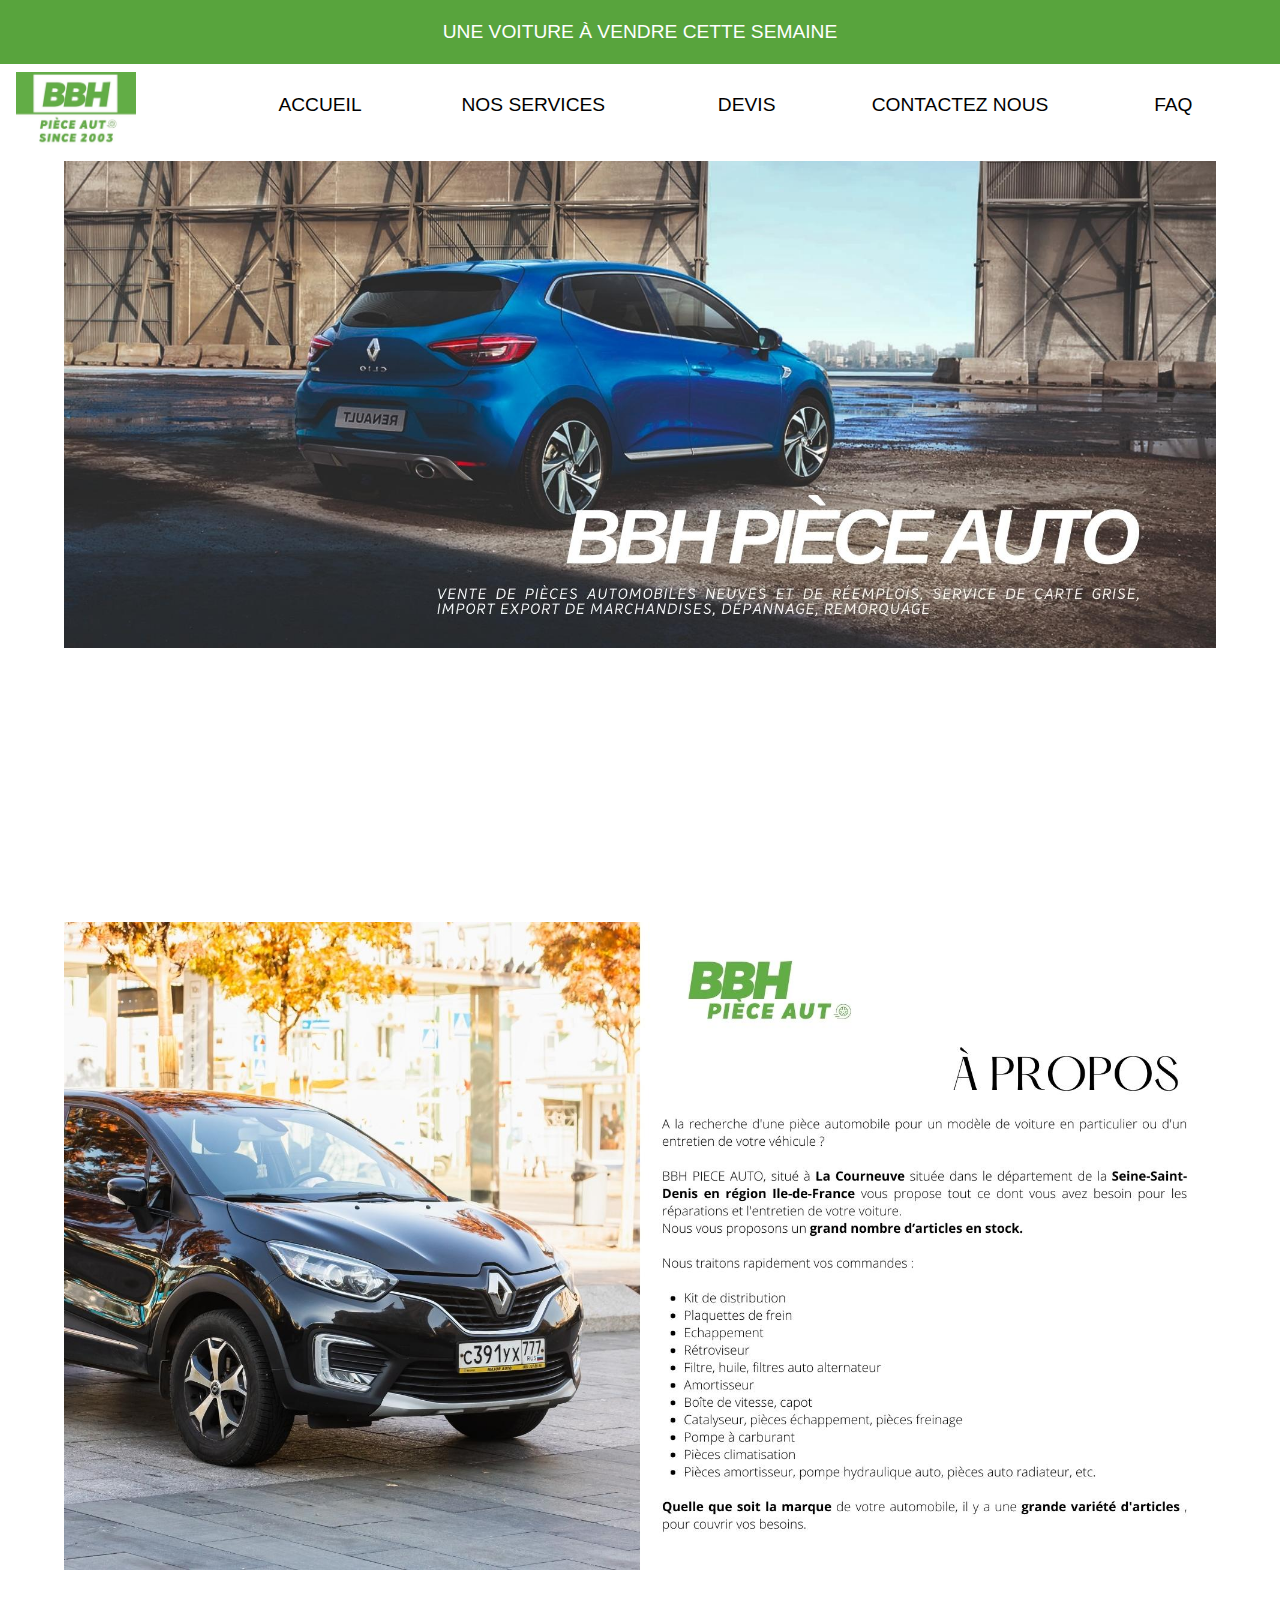
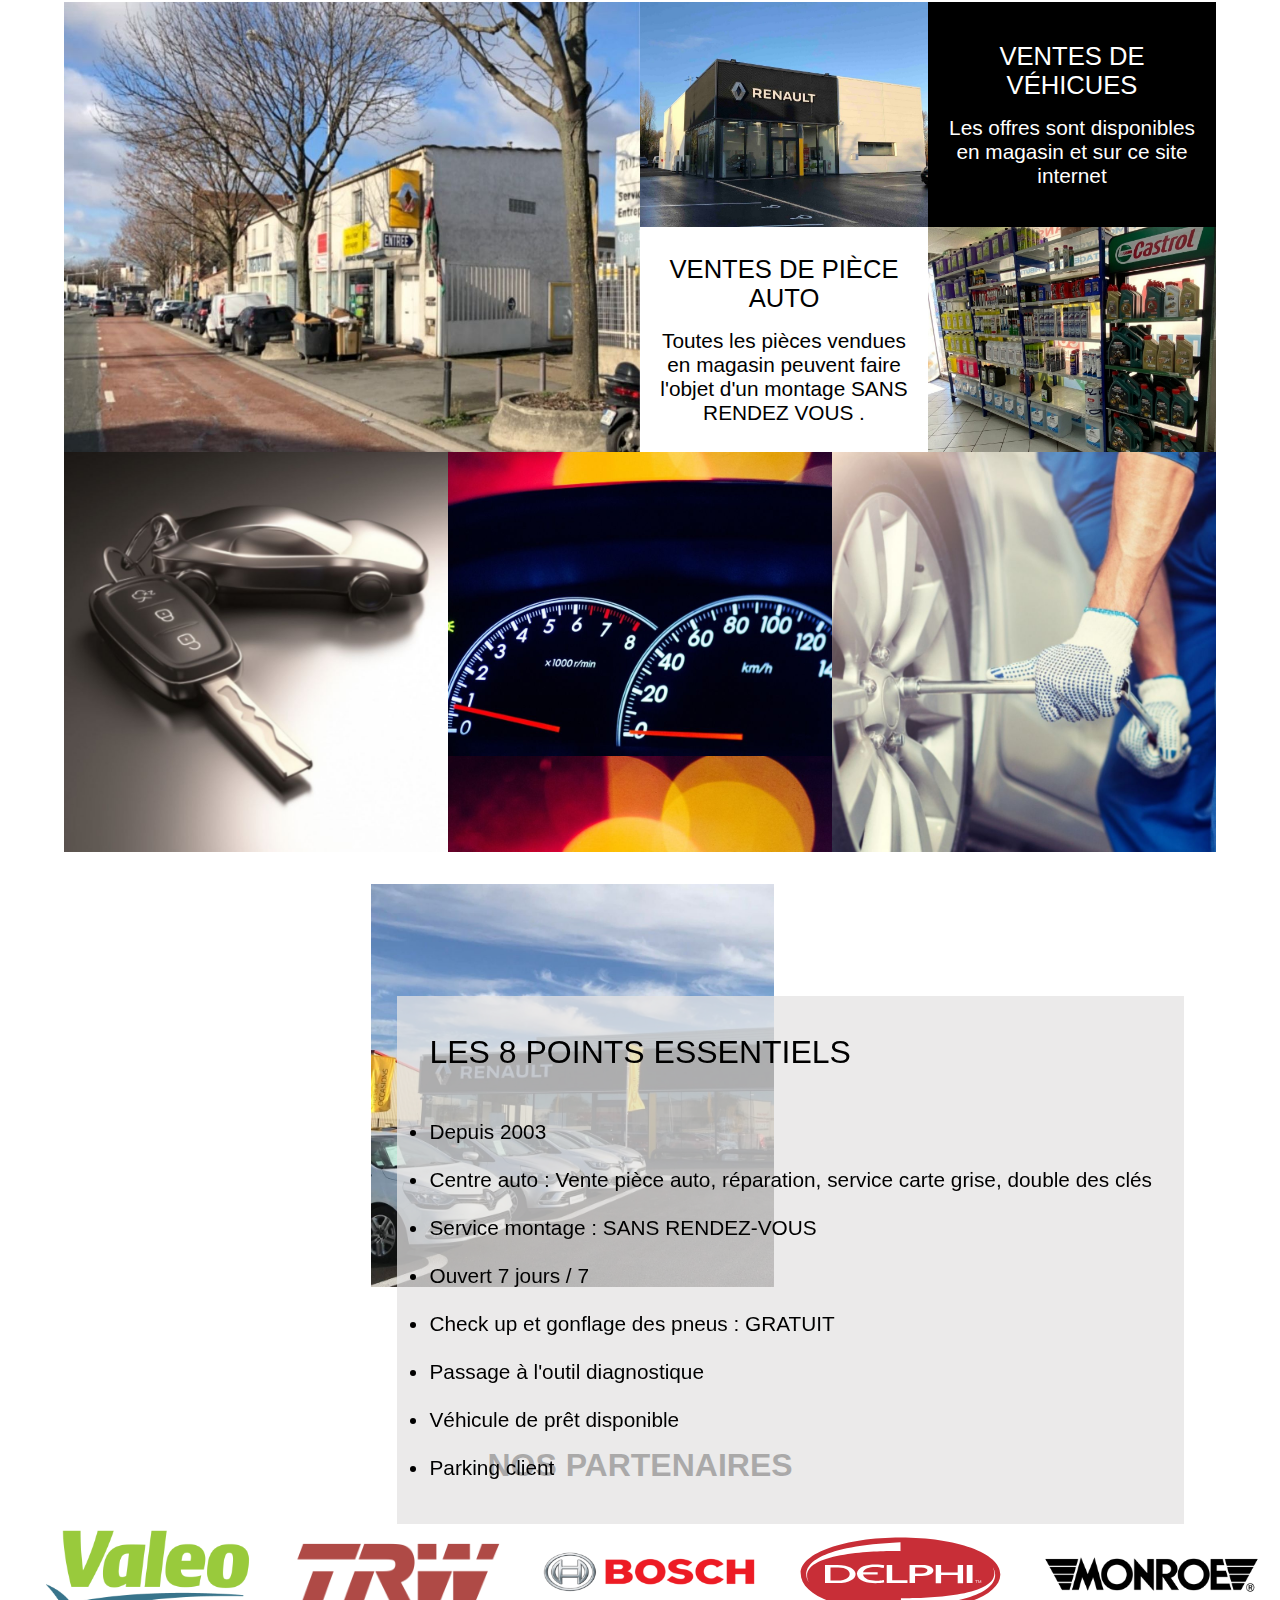
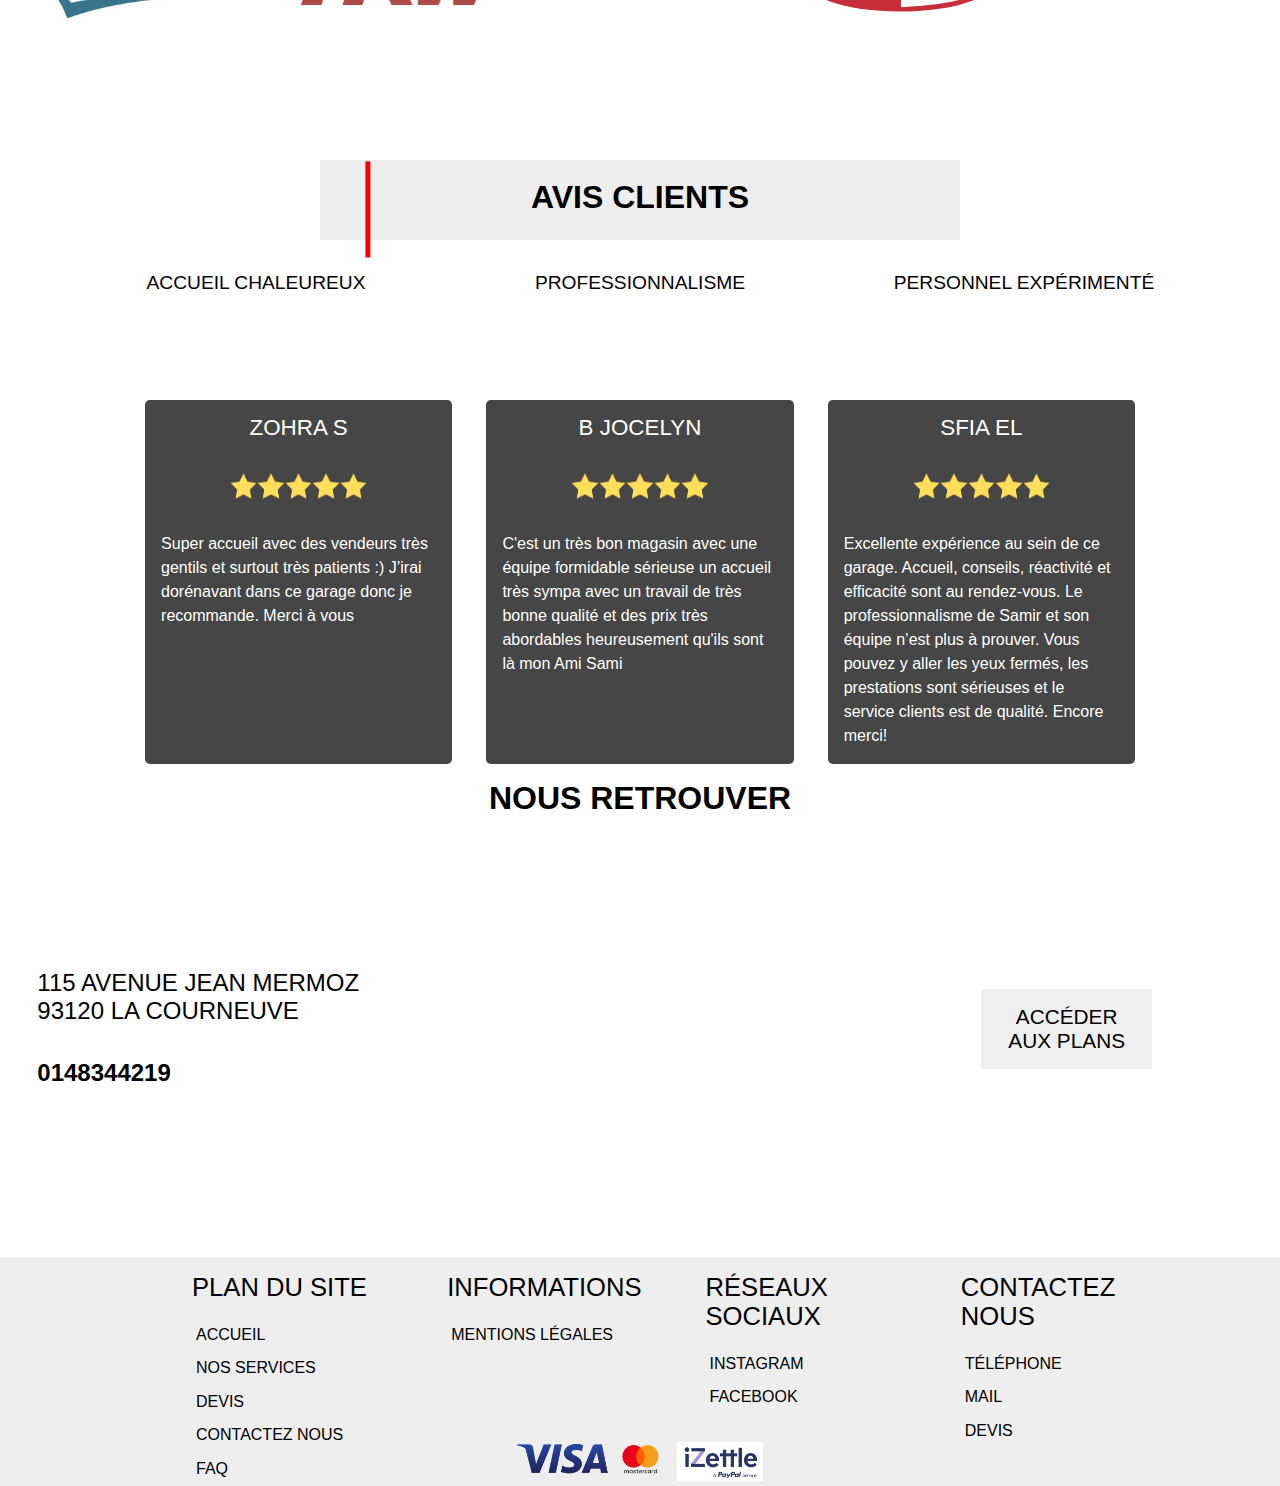
==== commit 27aab433: "summary requiered" ====
--- a/index.html
+++ b/index.html
@@ -63,7 +63,7 @@
                 <li><a href="./services.html">NOS SERVICES</a></li>
                 <li><a href="./devis.html">DEVIS</a></li>
                 <li><a href="./contactez_nous.html">CONTACTEZ NOUS</a></li>
-                <li><a href="">FAQ</a></li>
+                <li><a href="./mentionlegales.html">FAQ</a> </li>
 
 
             </ul>
@@ -82,7 +82,7 @@
                 <li><a href="./services.html">NOS SERVICES</a></li>
                 <li><a href="./devis.html">DEVIS</a></li>
                 <li><a href="./contactez_nous.html">CONTACTEZ NOUS</a></li>
-                <li><a href="">FAQ</a></li>
+                <li><a href="./mentionlegales.html">FAQ</a> </li>
 
                 
 
--- a/css/style.css
+++ b/css/style.css
@@ -201,7 +201,7 @@
     /*background-color: rgb(88, 164, 61);*/
     width: 100%;
     background-image: url(../asset/BANNIEREBBH.jpg);
-    background-size: 100%;
+    background-size: 90%;
     background-repeat: no-repeat;
     background-position: center top;
     background-attachment: fixed;
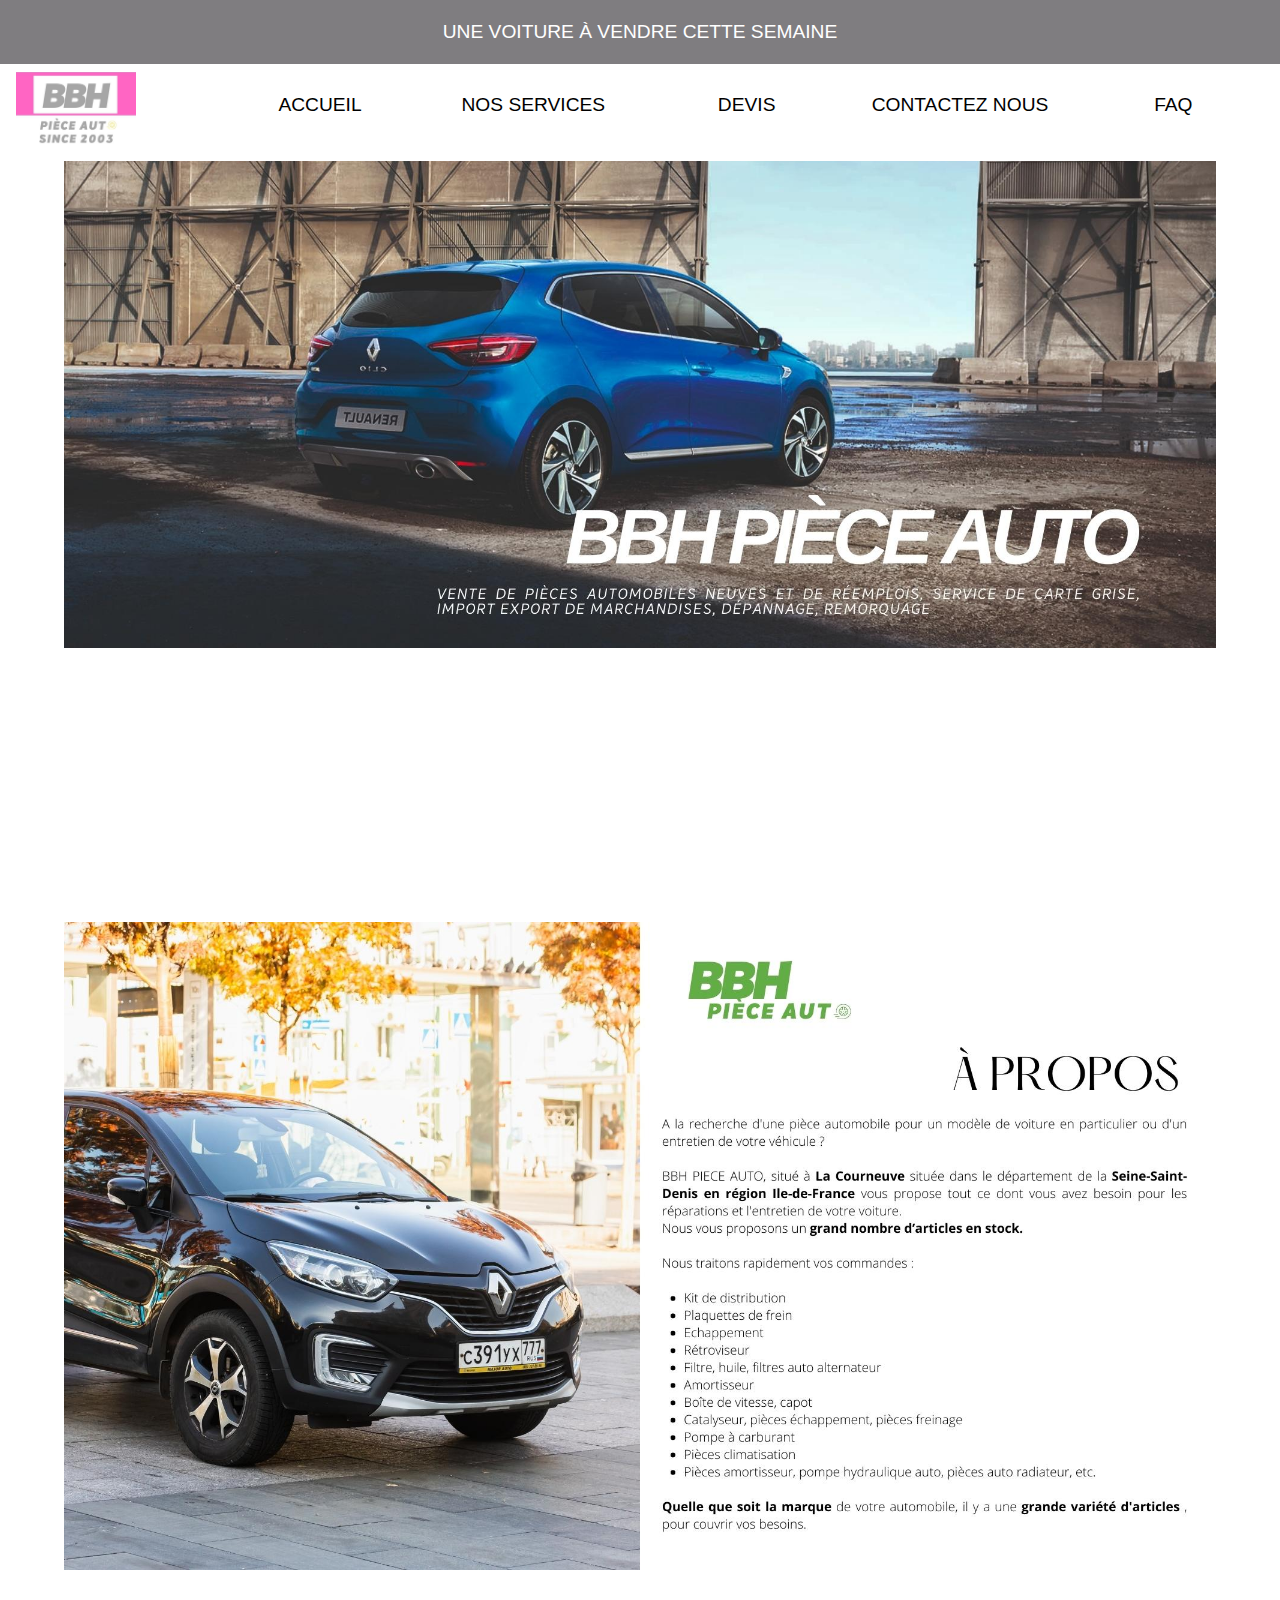
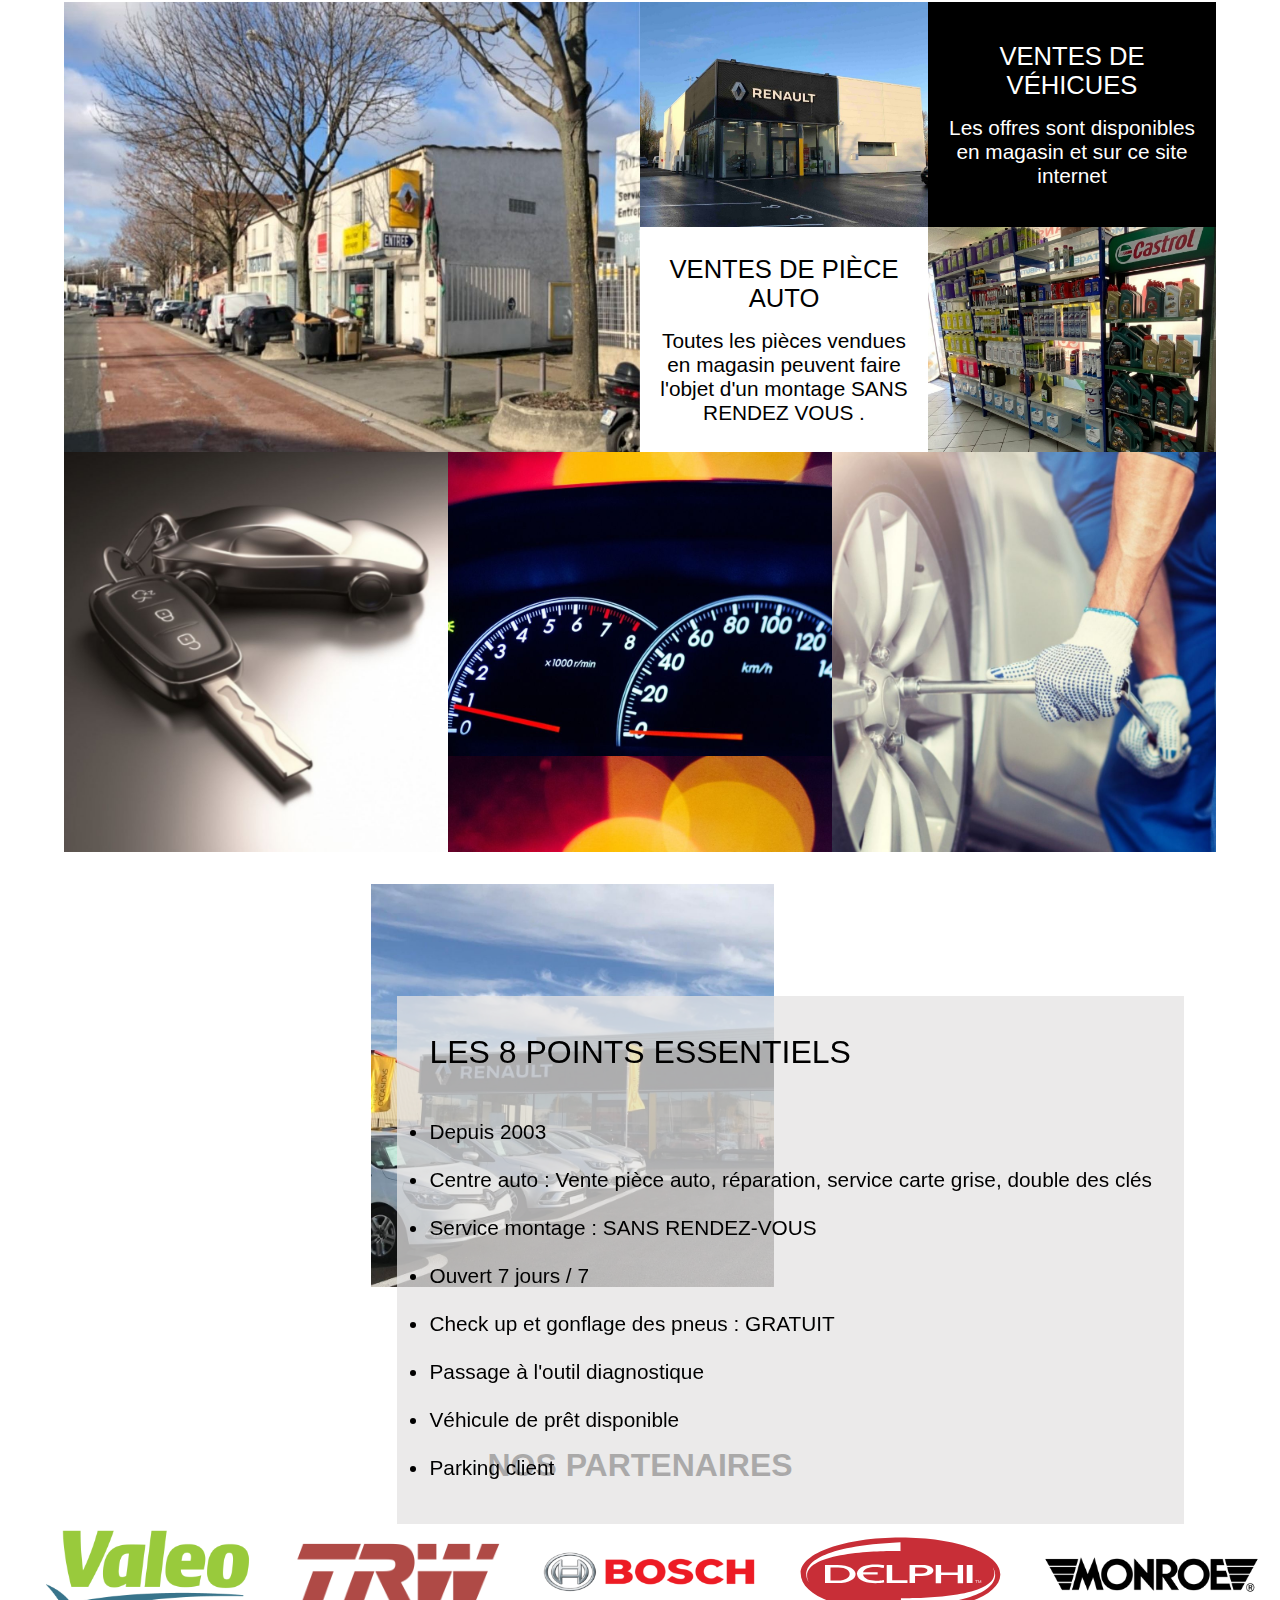
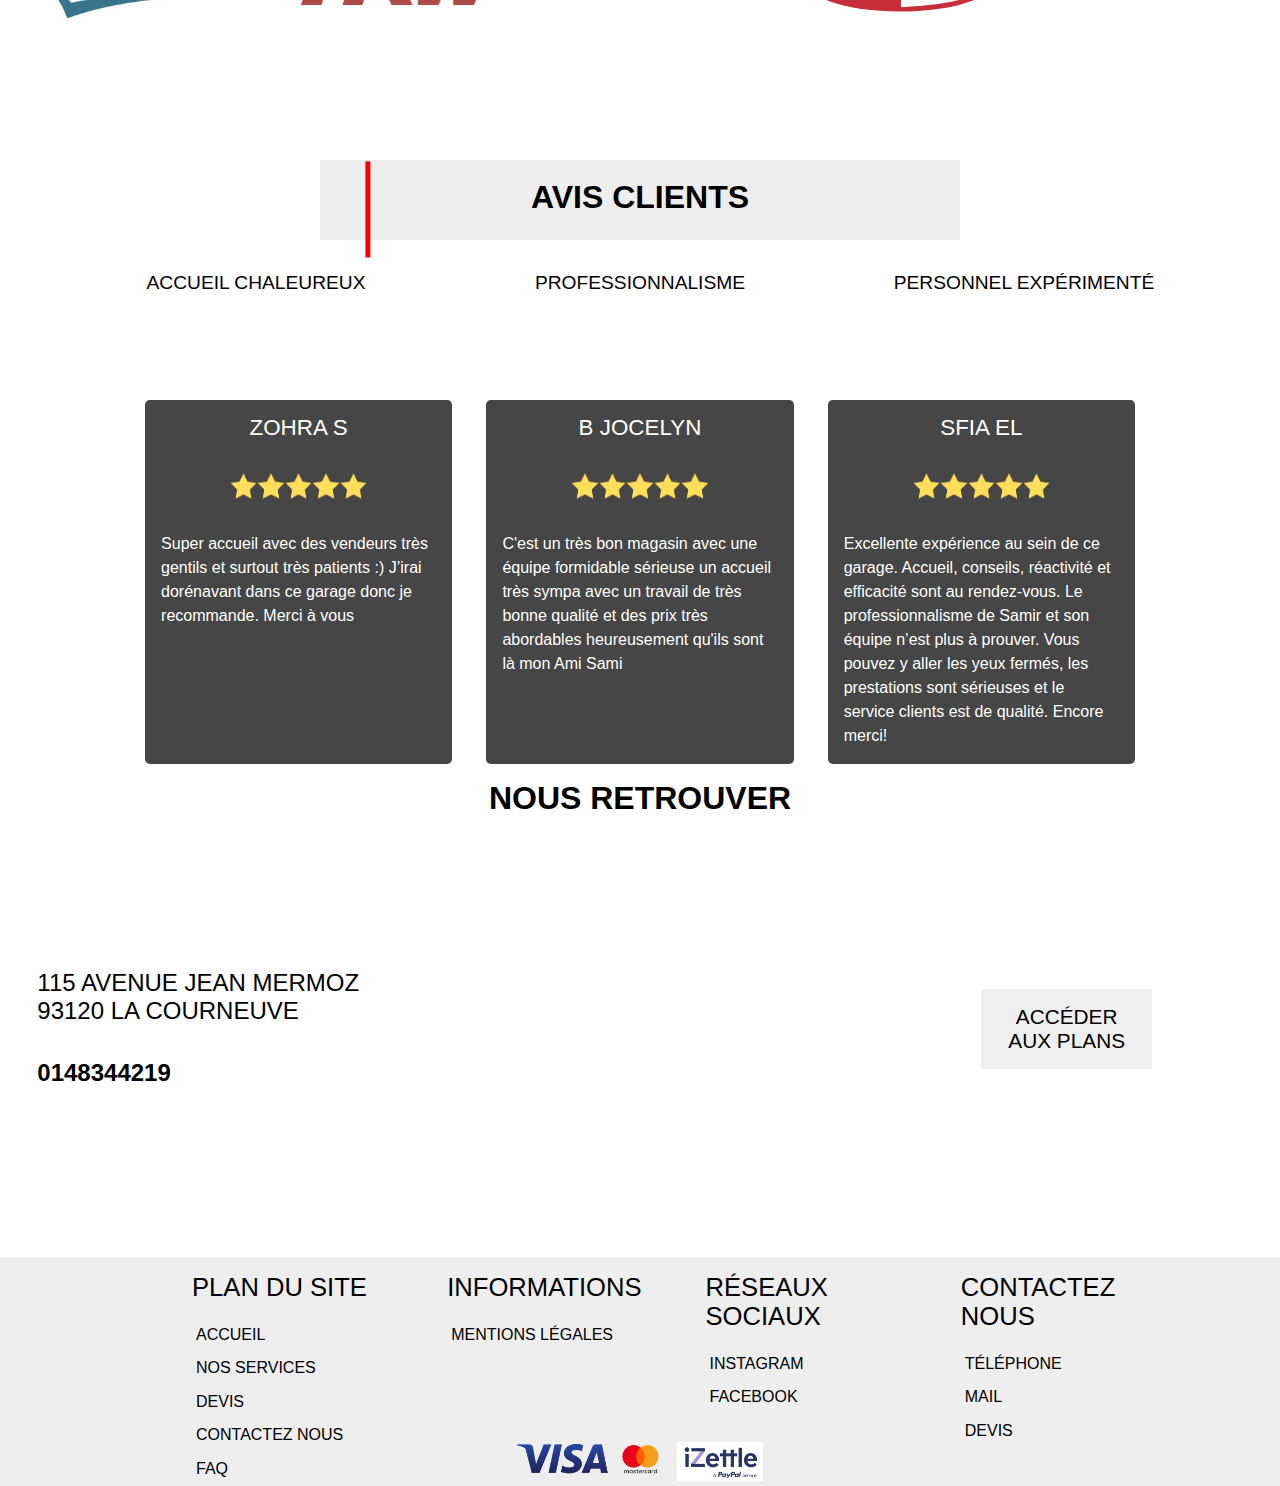
==== commit 7f41782a: "changement de couleur" ====
--- a/index.html
+++ b/index.html
@@ -58,7 +58,7 @@
         </div>
         <nav class="desktop_menu">
             <ul>
-                <li><a href="./index.html"><img src="./asset/LOGOBBH.jpg" alt=""></a></li>
+                <li><a href="./index.html"><img src="./asset/new_LOGO-BBH.jpg" alt=""></a></li>
                 <li><a href="./index.html">ACCUEIL</a></li>
                 <li><a href="./services.html">NOS SERVICES</a></li>
                 <li><a href="./devis.html">DEVIS</a></li>
@@ -70,12 +70,12 @@
         </nav>
 
         <nav class="menu_mobile">
-                <span class="first_s"><img src="./asset/LOGOBBH.jpg" alt="logo"></span>
-                <span class="second_s"><img src="./asset/menu-3.png" alt="hamburger menu"></span>
-                 
-
-            </ul>
-        </nav>
+            <span class="first_s"><img src="./asset/new_LOGO-BBH.jpg" alt="logo"></span>
+            <span class="second_s"><img src="./asset/menu-3.png" alt="hamburger menu"></span>
+             
+
+        </ul>
+    </nav>
         <div class="mobile_menu_hide">
             <ul class="animUl">
                 <li><a href="./index.html">ACCUEIL</a></li>
@@ -100,7 +100,7 @@
         <div class="grid">
             <figure>
                 <img src="./asset/lieubbh.jpg" alt="bbh magasin devanture">
-                <figcaption>Quelle que soit la marque de votre automobile, il y a une grande
+                <figcasption>Quelle que soit la marque de votre automobile, il y a une grande
                     variété de produits , pour
                     couvrir vos besoins et tous les
                     problèmes que votre voiture pourra rencontrer.</figcaption>
--- a/css/style.css
+++ b/css/style.css
@@ -32,7 +32,7 @@
   left: 0;
   width: 100%;
   z-index: 12;
-background-color: rgb(88, 164,61);
+background-color: rgb(127, 125, 128);
 
 }
 header .desktop_menu ul{
@@ -178,7 +178,7 @@
 header .desktop_menu ul li:hover a{
     transition: all .3s;
 
-    color: rgb(22, 144, 11);
+    color:  rgb(127, 125, 128);
 
 }
 
@@ -497,7 +497,6 @@
   
 }
 
-  
 /*MARQUEE*/
 
 
--- a/css/responsive.css
+++ b/css/responsive.css
@@ -5,7 +5,7 @@
     .mobile{
         display: block;
         width: 100%;
-        
+
     }
     .pc_grid_renault{
         display: none;
@@ -23,7 +23,8 @@
         transition: all .3s;
 
     }
-
+   
+        
     .aproposimg_mobile{
         display: block;
         width: 90%;
@@ -302,7 +303,7 @@
     white-space: nowrap;
     font-size: 2.6rem;
     text-decoration: none;
-    color: rgb(88, 164,61);
+    color:  rgb(127, 125, 128);
     line-height: 9vh;
     transition: all .3s;
 
